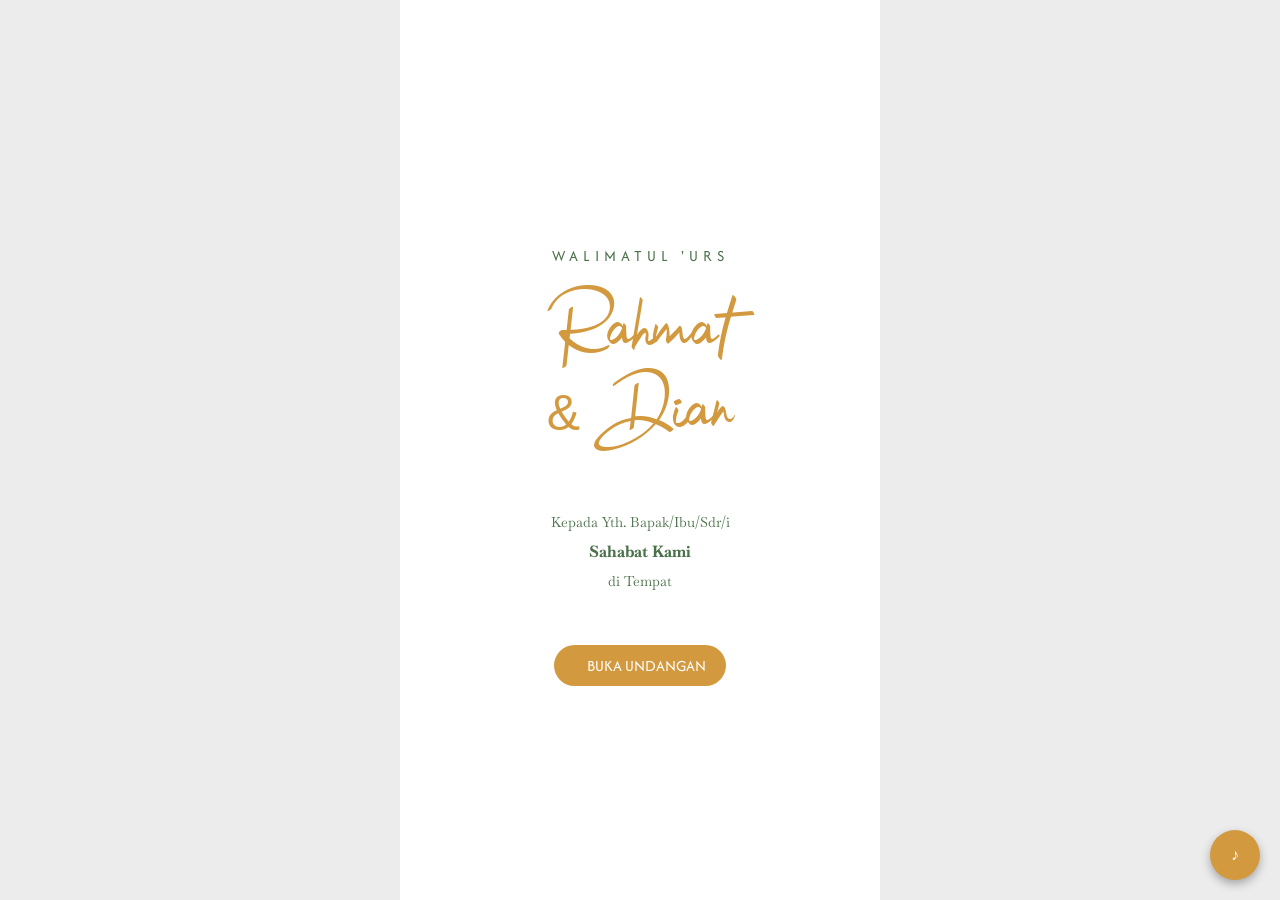
==== index.html @ a8bfffa8 "Update index.html" ====
<!doctype html>
<html lang="en">

<head>
    <meta charset="UTF-8">
    <meta name="csrf-token" content="Lsp22CipwfKRq9XvAL897qzyFbfqT8LiqibpzDja">
    <meta name="viewport"
        content="width=device-width, user-scalable=no, initial-scale=1.0, maximum-scale=1.0, minimum-scale=1.0">
    <meta http-equiv="X-UA-Compatible" content="ie=edge">
    <link rel="stylesheet" type="text/css" href="https://cdn.jsdelivr.net/npm/toastify-js/src/toastify.min.css">
    <script type="text/javascript" src="https://cdn.jsdelivr.net/npm/toastify-js" defer></script>

    <!-- Primary Meta Tags -->
    <title>Walimatul 'Urs : Rahmat & Dian</title>
    <meta name="title" content="Kadio : Buat Website Undangan Online dalam 10 Menit">
    <meta name="description"
        content="Kadio adalah  platform untuk membuat website undangan online dengan mudah dan cepat. Tersedia berbagai design premium dan menarik.">

    <!-- Open Graph / Facebook -->
    <meta property="og:type" content="website">
    <meta property="og:url" content="http://kadio.id/demo/golden-blossom">
    <meta property="og:title" content="Kadio : Buat Website Undangan Online dalam 10 Menit">
    <meta property="og:description"
        content="Kadio adalah  platform untuk membuat website undangan online dengan mudah dan cepat. Tersedia berbagai design premium dan menarik.">
    <meta property="og:image" content="https://cdn.kadio.id/upload/products1751297050_dsg-06-banner-preview.jpg">

    <!-- Twitter -->
    <meta property="twitter:card" content="summary_large_image">
    <meta property="twitter:url" content="http://kadio.id/demo/golden-blossom">
    <meta property="twitter:title" content="Kadio : Buat Website Undangan Online dalam 10 Menit">
    <meta property="twitter:description"
        content="Kadio adalah  platform untuk membuat website undangan online dengan mudah dan cepat. Tersedia berbagai design premium dan menarik.">
    <meta property="twitter:image" content="https://cdn.kadio.id/upload/products1751297050_dsg-06-banner-preview.jpg">

    <link rel="canonical" href="https://kadio.id/demo/golden-blossom">
    <link rel="preconnect" href="https://fonts.googleapis.com">
    <link rel="preconnect" href="https://fonts.gstatic.com" crossorigin>
    <link
        href="https://fonts.googleapis.com/css2?family=Afacad:ital,wght@0,400..700;1,400..700&family=Baskervville:ital,wght@0,400..700;1,400..700&family=Poppins:ital,wght@0,100;0,200;0,300;0,400;0,500;0,600;0,700;0,800;0,900;1,100;1,200;1,300;1,400;1,500;1,600;1,700;1,800;1,900&display=swap"
        rel="stylesheet">
    <link href="https://unpkg.com/aos@2.3.1/dist/aos.css" rel="stylesheet">
    <link rel="stylesheet" href="https://cdnjs.cloudflare.com/ajax/libs/animate.css/4.1.1/animate.min.css" />
    <script type="module" src="https://unpkg.com/ionicons@7.1.0/dist/ionicons/ionicons.esm.js"></script>
    <script nomodule src="https://unpkg.com/ionicons@7.1.0/dist/ionicons/ionicons.js"></script>
    <link rel="stylesheet" href="kdo49.css">
    <link rel="stylesheet" href="https://kadio.id/css/lightbox.min.css">
    <meta name="format-detection" content="telephone=no">


    <!-- Facebook Pixel Code -->

    <!-- End Facebook Pixel Code -->

    <!-- Global site tag (gtag.js) - Google Ads: 412787187 -->
    <script async src="https://www.googletagmanager.com/gtag/js?id=AW-412787187"></script>
    <script>
        window.dataLayer = window.dataLayer || [];
        function gtag() { dataLayer.push(arguments); }
        gtag('js', new Date());

        gtag('config', 'AW-412787187');
    </script>

    <!-- Global site tag (gtag.js) - Google Analytics -->
    <script async src="https://www.googletagmanager.com/gtag/js?id=G-XHW2TZHP03"></script>
    <script>
        window.dataLayer = window.dataLayer || [];
        function gtag() { dataLayer.push(arguments); }
        gtag('js', new Date());

        gtag('config', 'G-XHW2TZHP03');
    </script>


    <style>
        @font-face {
            font-family: 'Bulgatti';
            src: url('bulgatti-webfont.woff2') format('woff2'),
                 url('bulgatti-webfont.woff') format('woff');
            font-weight: normal;
            font-style: normal;
        }

        /* 1. Mengganti font ke Bulgatti untuk semua judul & nama */
        h1, h2, .title, .nick-name, .full-name, .cover .title, section .title, h2.title {
            font-family: 'Bulgatti', sans-serif !important;
            text-transform: none !important;
        }

        /* 2. KODE KHUSUS SPASI HANYA UNTUK NAMA MEMPELAI */
        .nick-name, .full-name {
            word-spacing: 9px !important; 
        }
    </style>

</head>

<body>
    
    <input type="hidden" id="guest_code" value="demo">
    <div class="modal rsvp-modal" id="rvsp_modal">
        <div class="modal-content" style="max-width: 400px;">
            <div class="header">
                <h3 class="text-center2 title-gift">RSVP</h3>
                <div class="close-modal-2">x</div>
            </div>
            <div class="body">
                <section class="modal-rsvp">
                    <form id="form_submit_rsvp">
                        <div id="list_event_rsvp">
                            <p style="margin: 0 0 10px 0;">Silahkan pilih acara yang akan dihadiri :</p>
                            <div>
                                <ul class="rsvp-list-event">
                                    <li class="select-event" data-acara="8496">
                                        <div class="item">
                                            <div class="value bank-name mb-1">
                                                Akad Nikah & Walimah
                                            </div>
                                            <label>Sabtu, 15 Agustus 2026 <br>
                                                08:30 - Selesai WIB
                                            </label>
                                        </div>
                                    </li>
                                    <li class="select-event" data-acara="8497">
                                        <div class="item">
                                            <div class="value bank-name mb-1">
                                                Resepsi
                                            </div>
                                            <label>Jumat, 31 Oktober 2025 <br>
                                                12:00 - Selesai WIB
                                            </label>
                                        </div>
                                    </li>
                                </ul>
                            </div>
                            <div class="jumlah-hadir">
                                <p style="margin-bottom: 10px;display: block;">Jumlah yang akan hadir :</p>
                                <div>
                                    <ul class="list-number">
                                        <li>
                                            <button class="btn-set-guest-count " type="button"
                                                data-guest-count="1">1</button>
                                        </li>
                                        <li>
                                            <button class="btn-set-guest-count active" type="button"
                                                data-guest-count="2">2</button>
                                        </li>
                                    </ul>
                                </div>
                            </div>
                        </div>
                        <input type="hidden" id="invitation_code" name="invitation_code" value="zmwcc4ql">
                        <input type="hidden" id="guest_id" name="guest_id" value="">
                        <input type="hidden" name="acara" id="event_id">
                        <input type="hidden" name="jumlah_hadir" id="guest_count" value="2">
                    </form>
                </section>
            </div>
            <div class="footer-rsvp-modal">
                <button id="btn_rsvp_confirmation" class="btn-rsvp-confirmation">
                    <span class="text">Konfirmasi</span>
                    <span class="loader">
                        mohon tunggu ...
                    </span>
                </button>
            </div>
        </div>
    </div>
    <div class="modal" id="send_gift_modal">
        <div class="modal-content" style="max-width: 400px;">
            <div class="header">
                <div class="close-modal">x</div>
            </div>
            <div class="body">
                <section class="modal-send-gift">
                    <div id="list_account_gift">
                        <h3 class="text-center2 pb-2 title-gift pl-3">Kado Digital</h3>
                        <div>
                            <ul>
                                <li class="mb-3">
                                    <div class="item">
                                        <label>Bank / Nama Rekening</label>
                                        <div class="value bank-name mb-1">
                                            Bank BNI / Aprilika Fitria Adhadianty
                                        </div>
                                        <label>Nomor Rekening</label>
                                        <div class="value account-number">
                                            <div type="text">2120298734</div>
                                            <a href="javascript:void(0)" data-copy="1944442202"
                                                class="copy-to-clipboard">
                                                <img src="https://cdn.kadio.id/cdn/1744182184_ico-copy.png" alt=""
                                                    width="22">
                                            </a>
                                        </div>
                                    </div>
                                </li>
                            </ul>
                        </div>
                        <h3>Kado Produk</h3>
                        <div>
                            <div class="row p-3">
                                <ul class="list-gift-product">
                                    <li>
                                        <div class="image">
                                            <img src="https://cdn.kadio.id/cdn/1688711049_piring-couple.jpeg" alt="">
                                        </div>
                                        <div class="info">
                                            <div class="product-title">Souvenir mangkuk set porselen</div>
                                            <div class="product-price">Rp31.500 - Rp120.000</div>
                                        </div>
                                        <div class="product-action">
                                            <a target="_blank" class="url-product mr-1"
                                                href="https://shope.ee/1q81TEXSfg">Beli</a>
                                        </div>
                                    </li>
                                    <li>
                                        <div class="image">
                                            <img src="https://cdn.kadio.id/cdn/1688711262_Hampers Peralatan Makan Kayu Jati.jpeg"
                                                alt="">
                                        </div>
                                        <div class="info">
                                            <div class="product-title">Hampers Peralatan Makan Kayu Jati</div>
                                            <div class="product-price">Rp148.000 - Rp235.000</div>
                                        </div>
                                        <div class="product-action">
                                            <a target="_blank" class="url-product mr-1"
                                                href="https://shope.ee/9UXSbj7NLP">Beli</a>
                                        </div>
                                    </li>
                                    <li>
                                        <div class="image">
                                            <img src="https://cdn.kadio.id/cdn/1688711435_Piyama Couple.jpeg" alt="">
                                        </div>
                                        <div class="info">
                                            <div class="product-title">Piyama Couple</div>
                                            <div class="product-price">Rp150.000 - Rp194.000</div>
                                        </div>
                                        <div class="product-action">
                                            <a target="_blank" class="url-product mr-1"
                                                href="https://shope.ee/99ucDC2ZKD">Beli</a>
                                        </div>
                                    </li>
                                    <li>
                                        <div class="image">
                                            <img src="https://cdn.kadio.id/cdn/1688711907_cookware set.jpeg" alt="">
                                        </div>
                                        <div class="info">
                                            <div class="product-title">Cookware Set</div>
                                            <div class="product-price">Rp179.900</div>
                                        </div>
                                        <div class="product-action">
                                            <a target="_blank" class="url-product mr-1"
                                                href="https://shope.ee/3fZfh2rTqc">Beli</a>
                                        </div>
                                    </li>
                                    <li>
                                        <div class="image">
                                            <img src="https://cdn.kadio.id/cdn/1688711608_Bed Cover.jpeg" alt="">
                                        </div>
                                        <div class="info">
                                            <div class="product-title">Bed Cover</div>
                                            <div class="product-price">Rp219.000 - Rp257.000</div>
                                        </div>
                                        <div class="product-action">
                                            <a target="_blank" class="url-product mr-1"
                                                href="https://shope.ee/5fKk43w1qo">Beli</a>
                                        </div>
                                    </li>
                                    <li>
                                        <div class="image">
                                            <img src="https://cdn.kadio.id/cdn/1688711731_Diffuser Aromatherapy.jpeg"
                                                alt="">
                                        </div>
                                        <div class="info">
                                            <div class="product-title">Diffuser Aromatherapy</div>
                                            <div class="product-price">Rp42.500 - Rp50.200</div>
                                        </div>
                                        <div class="product-action">
                                            <a target="_blank" class="url-product mr-1"
                                                href="https://shope.ee/2L4I6GMywC">Beli</a>
                                        </div>
                                    </li>
                                    <li>
                                        <div class="image">
                                            <img src="https://cdn.kadio.id/cdn/1688711996_air fryer.jpeg" alt="">
                                        </div>
                                        <div class="info">
                                            <div class="product-title">Air Fryer</div>
                                            <div class="product-price">Rp289.900</div>
                                        </div>
                                        <div class="product-action">
                                            <a target="_blank" class="url-product mr-1"
                                                href="https://shope.ee/6zq7fKsLlS">Beli</a>
                                        </div>
                                    </li>
                                    <li>
                                        <div class="image">
                                            <img src="https://cdn.kadio.id/cdn/1688712099_oven listrik.jpeg" alt="">
                                        </div>
                                        <div class="info">
                                            <div class="product-title">Oven Listrik</div>
                                            <div class="product-price">Rp282.500</div>
                                        </div>
                                        <div class="product-action">
                                            <a target="_blank" class="url-product mr-1"
                                                href="https://shope.ee/7UmOGJxyRp">Beli</a>
                                        </div>
                                    </li>
                                    <li>
                                        <div class="image">
                                            <img src="https://cdn.kadio.id/cdn/1688712305_couple mug.jpeg" alt="">
                                        </div>
                                        <div class="info">
                                            <div class="product-title">Couple Mug</div>
                                            <div class="product-price">Rp80.000 - Rp88.000</div>
                                        </div>
                                        <div class="product-action">
                                            <a target="_blank" class="url-product mr-1"
                                                href="https://shope.ee/AUPzq2Gu5A">Beli</a>
                                        </div>
                                    </li>
                                    <li>
                                        <div class="image">
                                            <img src="https://cdn.kadio.id/cdn/1688712402_knife set.jpeg" alt="">
                                        </div>
                                        <div class="info">
                                            <div class="product-title">Knife Set</div>
                                            <div class="product-price">Rp50.000</div>
                                        </div>
                                        <div class="product-action">
                                            <a target="_blank" class="url-product mr-1"
                                                href="https://shope.ee/8A253vloHY">Beli</a>
                                        </div>
                                    </li>
                                    <li>
                                        <div class="image">
                                            <img src="https://cdn.kadio.id/cdn/1688712507_coffee maker.jpeg" alt="">
                                        </div>
                                        <div class="info">
                                            <div class="product-title">Coffee Maker</div>
                                            <div class="product-price">Rp189.000</div>
                                        </div>
                                        <div class="product-action">
                                            <a target="_blank" class="url-product mr-1"
                                                href="https://shope.ee/20RRij5zAu">Beli</a>
                                        </div>
                                    </li>
                                    <li>
                                        <div class="image">
                                            <img src="https://cdn.kadio.id/cdn/1688712659_blender.jpeg" alt="">
                                        </div>
                                        <div class="info">
                                            <div class="product-title">Blender 3 in 1</div>
                                            <div class="product-price">Rp179.900 - Rp209.900</div>
                                        </div>
                                        <div class="product-action">
                                            <a target="_blank" class="url-product mr-1"
                                                href="https://shope.ee/8KLVGa70eT">Beli</a>
                                        </div>
                                    </li>
                                    <li>
                                        <div class="image">
                                            <img src="https://cdn.kadio.id/cdn/1688712765_vacuum cleaner.jpeg" alt="">
                                        </div>
                                        <div class="info">
                                            <div class="product-title">Vacuum Cleaner 5 in 1</div>
                                            <div class="product-price">Rp214.999 - Rp289.999</div>
                                        </div>
                                        <div class="product-action">
                                            <a target="_blank" class="url-product mr-1"
                                                href="https://shope.ee/fw48hHkHD">Beli</a>
                                        </div>
                                    </li>
                                    <li>
                                        <div class="image">
                                            <img src="https://cdn.kadio.id/cdn/1688712840_baju batik couple.jpeg"
                                                alt="">
                                        </div>
                                        <div class="info">
                                            <div class="product-title">Baju Batik Couple</div>
                                            <div class="product-price">Rp79.000 - Rp85.000</div>
                                        </div>
                                        <div class="product-action">
                                            <a target="_blank" class="url-product mr-1"
                                                href="https://shope.ee/9KE2UcEk6f">Beli</a>
                                        </div>
                                    </li>
                                    <li>
                                        <div class="image">
                                            <img src="https://cdn.kadio.id/cdn/1688714122_set mug towel.jpeg" alt="">
                                        </div>
                                        <div class="info">
                                            <div class="product-title">Gift Set Mug + Towel</div>
                                            <div class="product-price">Rp129.900 - Rp214.900</div>
                                        </div>
                                        <div class="product-action">
                                            <a target="_blank" class="url-product mr-1"
                                                href="https://shope.ee/6zq7d0SvL7">Beli</a>
                                        </div>
                                    </li>
                                </ul>
                            </div>
                        </div>
                    </div>
                    <div id="confirmation_form_gift" class="hide">
                        <div class="d-flex pl-5 choose-gift">
                            <div class="form-group d-flex align-center">
                                <input value="digital" name="gift_type" style="width: 20px" type="radio" id="rb_digital"
                                    checked><label class="ml-1" for="rb_digital">Kado Digital</label>
                            </div>
                            <div class="form-group d-flex align-center">
                                <input value="product" name="gift_type" style="width: 20px" type="radio"
                                    id="rb_product"><label class="ml-1" for="rb_product">Kado Produk</label>
                            </div>
                        </div>
                        <div class="row pt-3 pl-5 pr-5 pb-2" id="digital_form">
                            <div class="col-12">
                                <div class="form-group mb-3">
                                    <label class="mb-1">Nama Pengirim</label>
                                    <input type="text" name="sender_name" id="sender_name" value="Romeo &amp; Juliet">
                                </div>
                                <div class="form-group mb-3">
                                    <label class="mb-1">Dikirim ke Rekening</label>
                                    <select name="gift_id" id="gift_id">
                                        <option value="4477">Bank BCA-2120298734</option>
                                    </select>
                                </div>
                                <div class="form-group mb-3">
                                    <label class="mb-1">Jumlah Transfer</label>
                                    <input type="number" name="total" id="total">
                                </div>
                                <div class="form-group mt-5 text-center d-flex">
                                    <a id="btn_cancel_confirm" href="javascript:void(0)"
                                        class="btn-outline-primary mr-2">Batal</a>
                                    <a id="btn_submit_confirm" href="javascript:void(0)" class="btn-primary">
                                        Kirim
                                    </a>
                                </div>
                            </div>
                        </div>
                        <div class="row pt-3 pl-5 pr-5 pb-2 hide" id="product_form">
                            <div class="col-12">
                                <div class="form-group mb-3">
                                    <label class="mb-1">Nama Pengirim</label>
                                    <input type="text" name="sender_name_product" id="sender_name_product"
                                        value="Romeo &amp; Juliet">
                                </div>
                                <div class="form-group mb-3">
                                    <label class="mb-1">Produk yang dibeli</label>
                                    <select name="gift_product_id" id="gift_product_id">
                                        <option value="1">Souvenir mangkuk set porselen</option>
                                        <option value="2">Hampers Peralatan Makan Kayu Jati</option>
                                        <option value="3">Piyama Couple</option>
                                        <option value="5">Cookware Set</option>
                                        <option value="6">Bed Cover</option>
                                        <option value="7">Diffuser Aromatherapy</option>
                                        <option value="8">Air Fryer</option>
                                        <option value="9">Oven Listrik</option>
                                        <option value="10">Couple Mug</option>
                                        <option value="11">Knife Set</option>
                                        <option value="12">Coffee Maker</option>
                                        <option value="13">Blender 3 in 1</option>
                                        <option value="14">Vacuum Cleaner 5 in 1</option>
                                        <option value="15">Baju Batik Couple</option>
                                        <option value="16">Gift Set Mug + Towel</option>
                                    </select>
                                </div>
                                <div class="form-group mb-3">
                                    <label class="mb-1">Nomor Resi</label>
                                    <input type="text" name="resi_number" id="resi_number">
                                </div>
                                <div class="form-group mb-3">
                                    <label class="mb-1">Catatan Tambahan</label>
                                    <input placeholder="cth : Saya kirim melalui JNE" type="text" name="notes"
                                        id="gift_product_notes">
                                </div>
                                <div class="form-group mt-5 text-center d-flex">
                                    <a id="btn_cancel_confirm" href="javascript:void(0)"
                                        class="btn-outline-primary mr-2">Batal</a>
                                    <a id="btn_submit_confirm" href="javascript:void(0)" class="btn-primary">
                                        Kirim
                                    </a>
                                </div>
                            </div>
                        </div>
                    </div>
                </section>
            </div>
            <div class="footer-send-gift">
                <a href="javascript:void(0)" class="btn-gift-confirmation">Konfirmasi</a>
            </div>
        </div>
    </div>
    <div class="bg"></div>
    <div class="container remove-this" id="cover">
        <section class="cover">
            <div class="info">
                <div class="sub-title animate__animated animate__fadeInDownBig animate__slow">Walimatul 'Urs</div>
                <div class="title-sec animate__animated animate__fadeInDownBig animate__slow">
                    <h1 class="title">Rahmat <br> & Dian</h1>
                </div>
                <div class="guest">
                    <div class="label animate__animated animate__fadeInUpBig animate__slow">
                        Kepada Yth. Bapak/Ibu/Sdr/i
                    </div>
                    <div class="name animate__animated animate__fadeInUpBig animate__slow" id="nama-tamu">
    Sahabat Kami
</div>
                    <div class="label animate__animated animate__fadeInUpBig animate__slow">
                        di Tempat
                    </div>
                </div>
            </div>
            <div class="button-section">
                <a class="animate__animated animate__fadeInUpBig animate__slow" id="open2"
                    href="javascript:void(0)"><img src="https://cdn.kadio.id/cdn/1748854881_icon.png" width="7"
                        alt="">&nbsp;&nbsp;Buka Undangan</a>
            </div>
        </section>
    </div>
    <div class="container hide" id="content">
        <section id="index" class="index">

            <h2 class="title">Rahmat <br> & Dian</h2>

            <div class="info">
                <div class="save-the-date">
                    Save The Date
                </div>
                <div class="date">Sabtu, 15 Agustus 2026</div>
                <div class="count-down" data-countdown="2026-08-15 08:30:00">
                    <div class="box">
                        <div class="value day" data-days="00" id="days">20</div>
                        <div class="label">Hari</div>
                    </div>
                    <div>:</div>
                    <div class="box">
                        <div class="value day" data-hours="00" id="hours">15</div>
                        <div class="label">Jam</div>
                    </div>
                    <div>:</div>
                    <div class="box">
                        <div class="value day" data-minutes="00" id="minutes">10</div>
                        <div class="label">Menit</div>
                    </div>
                    <div>:</div>
                    <div class="box">
                        <div class="value day" data-seconds="00" id="seconds">20</div>
                        <div class="label">Detik</div>
                    </div>
                </div>
            </div>
            <img src="https://cdn.kadio.id/cdn/1751268006_kdo49-flower-3.png" alt="" class="bottom">
        </section>

        <section class="introduction" id="intro">
            <div class="bg-top"></div>
<h2 data-aos="fade-up" data-aos-duration="1500" style="font-size: 24px;">Assalamu'alaikum Wa Rahmatullahi Wabarakatuh</h2>
            <div class="intro" data-aos="fade-up" data-aos-duration="1500">
                Maha Suci Allah telah menciptakan Makhluk-Nya secara berpasang-pasangan. Dengan mengucapkan syukur, kami mengundang Anda untuk menghadiri acara pernikahan kami.
            </div>
            <div class="bride left" data-aos="fade-up" data-aos-duration="1500">
                <div class="image">
                    <img src="image_pria.png">
                </div>
                <div class="profile" data-aos="fade-up" data-aos-duration="1500">
                    <div class="nick-name">Rahmat Wahyudi</div>
                    <div class="label">Putra dari Bapak Markani & Ibu Markani</div><br>
                </div>
            </div>
            <div
            <h2 data-aos="fade-up" data-aos-duration="1500" style="font-size: 35px;">&</h2> </div>
            <div class="bride right" data-aos="fade-up" data-aos-duration="1500">
                <div class="image">
                    <img src="image_wanita.png">
                </div>
                <div class="profile" data-aos="fade-up" data-aos-duration="1500">
                    <div class="nick-name">Aprilika F. Adhadianty</div>
                    <div class="label">Putri dari</div>
                    <div class="parents">Bapak M.Fitriannoor & Ibu Mijem Aprilisha E</div><br>
               <div class="intro" style="text-align: center; margin: 30px auto; padding: 10px; max-width: 85%;">
    <p style="font-family: 'Baskervville', serif; color: #4B714B; font-size: 16px; line-height: 1.6; margin-bottom: 8px;">
        "Dan di antara tanda-tanda (Kebesaran)-Nya ialah Dia menciptakan pasangan-pasangan untukmu dari jenismu sendiri, agar kamu cenderung dan merasa tenteram kepadanya, dan dia menjadikan diantaramu rasa kasih dan sayang. Sungguh, pada yang demikian itu benar-benar terdapat tanda-tanda Kebesaran Allah bagi kaum yang berfikir."
    </p>
    <p style="font-family: 'Poppins', sans-serif; font-size: 14px; color: #b8925a; font-weight: 600;">
        (Q.S Ar-Rum : 21)
    </p>
</div>

                </div>
            </div>
        </section>

        <section class="event" id="event" style="padding-bottom:80px;">
            <img src="https://cdn.kadio.id/cdn/1751272355_kdo49-flower-4.png" alt="" class="flower-top">

            <h2 class="title" data-aos="fade-up" data-aos-duration="1500">
                <div class="border-left-title"></div>Rangkaian Acara
            </h2>
            <ul class="list-event">
                <li class="green">
                    <div class="bg-event">
                        <div class="event-name" data-aos="fade-up" data-aos-duration="1500">
                            <div class="border-left-title"></div>Akad Nikah & Walimah
                        </div>

                        <div class="place-name" data-aos="fade-up" data-aos-duration="1500">MASJID BAITUL KHALIQ <br>(Korem 101/Panju Panjung)</div>
                        <div class="address" data-aos="fade-up" data-aos-duration="1500">Jalan Damang Leman, Kel. Menteng, Kec. Jekan Raya, <br>Kota Palangkaraya</div>
                        <div class="event-date" data-aos="fade-up" data-aos-duration="1500">Sabtu, 15 Agustus 2026<br></div>
                        <div class="event-date" data-aos="fade-up" data-aos-duration="1500">08:30 - Selesai WIB</div>

                        <div class="button" style="display: flex; justify-content: center;">
                            <a target="_blank" href="https://maps.app.goo.gl/JRdUcSDwwLLA5fFw9?g_st=atm" style="display: flex; align-items: center; gap: 5px;">
                                <ion-icon name="map-outline" style="font-size: 20px;"></ion-icon> MAP
                            </a>
                        </div>
                    </div>
                </li>
            </ul>
        </section>


              <section class="story" id="gift" style="padding-top: 20px; padding-bottom: 0; background-position: center top;">
            <!-- Ornamen Bunga Atas -->
            <img src="https://cdn.kadio.id/cdn/1751268006_kdo49-flower-3.png" alt="" class="top-flower" style="margin-top: -20px; position: center; z-index: 5;">
            
            <h2 class="title" data-aos="fade-up" data-aos-duration="1500" style="margin-bottom: 20px; position: relative; z-index: 2;"><br>Kado Digital</h2>
                <p style="font-family: 'Baskervville', serif; color: #4B714B; font-size: 16px; line-height: 1.6; margin-bottom: 8px;">
                Bagi keluarga dan kerabat yang ingin memberikan kado digital, dapat mengirimkannya melalui
    </p>
            
            <!-- Kotak No Rek dengan Ikon ATM & Tombol Salin -->
<div data-aos="fade-up" data-aos-duration="1500" style="background: #ffffff; padding: 25px; border-radius: 10px; max-width: 400px; margin: 0 auto; box-shadow: 0 4px 10px rgba(0,0,0,0.05); border: 1px solid #eaeaea; position: relative; z-index: 2;">
    <p style="margin-bottom: 8px; color: #555; display: flex; align-items: center; justify-content: center; gap: 8px;">
        <ion-icon name="card-outline" style="font-size: 22px;"></ion-icon> Bank BNI
    </p>
    <p style="margin-bottom: 8px; font-weight: bold; color: #4B714B;">Aprilika Fitria Adhadianty</p>
    <div style="display: flex; align-items: center; justify-content: center; gap: 10px;">
        <p id="no-rek" style="font-size: 22px; font-weight: bold; color: #b8925a; margin-bottom: 0;">1944442202</p>
        <a href="javascript:void(0)" onclick="copyText()" style="background: #b8925a; color: white; padding: 5px 10px; border-radius: 5px; font-size: 12px; text-decoration: none;">Salin</a>
    </div>
</div>

            <!-- Ornamen Bunga Bawah -->
            <div style="position: relative; width: 95%; height: 100px;">
                <div style="position: absolute; left: 0; right: 0; display: flex; justify-content: center; margin-top: 20px;">
                    <img src="https://cdn.kadio.id/cdn/1751268006_kdo49-flower-3.png" alt="" style="width: 85%;" data-aos="zoom-in-up" data-aos-duration="1500">
                </div>
            </div>

        </section>



        <section class="rsvp pt-90" id="rsvp">
            <h2 class="title" data-aos="fade-up" data-aos-duration="1500">Doa & Ucapan</h2>
            <div class="bg-form">
                <div class="form">
                    <form id="my-form" onsubmit="kirimPesan(event)" data-aos="fade-up" data-aos-duration="1500">
                        <input type="hidden" id="invitation_code" name="invitation_code" value="zmwcc4ql">
                        <input type="hidden" id="guest_id" name="guest_id" value="">
                        <input type="hidden" value="5541" name="order_detail_invitation_id">
                        <div class="form-group bgs">
                            <label for="">Nama</label>
                            <input id="guest_name_input" type="text" name="guest_name" value="">
                            <p class="font-primary"></p>
                        </div>
                        <div class="form-group bgs">
                            <label for="">Pesan untuk mempelai : </label>
                            <textarea id="guest_message_input" type="text" name="message" placeholder="Isi pesan anda"></textarea>
                        </div>
                                                <div class="form-group bgs" style="text-align: left;">
                            <label for="attendant">Konfirmasi Kehadiran :</label>
                            <select name="attendant" id="attendant" style="width: 100%; padding: 12px; margin-top: 5px; border-radius: 5px; border: 1px solid #ccc; background: white; font-family: inherit;">
                                <option value="attend">Ya, Saya akan hadir</option>
                                <option value="not_attend">Maaf, saya belum bisa hadir</option>
                            </select>
                        </div>

                        <div class="form-group" style="display: flex; justify-content: center; margin-top: -10px;">
    <button type="submit" id="btn_message" style="display: flex; align-items: center; gap: 8px;">
    <img src="https://kadio.id/images/kdo49/rsvp.svg" alt="" style="width: 20px;"> 
    Kirim Pesan
</button>
</div><br>
                        </div>
                    </form>
                </div>
        </section>

<section data-aos="fade-up" data-aos-duration="1000" style="padding: 30px 20px; background-color: #ffffff; text-align: center;">
    
<!-- Ornamen Bunga Atas -->
<div style="text-align: center; margin-top: -80px; margin-bottom: 20px;">
    <img src="https://cdn.kadio.id/cdn/1751268006_kdo49-flower-3.png" style="width: 300px; opacity: 0.8;">
</div>


    <!-- Judul Adab Walimah -->
    <h2 style="color: #D2993E; margin-bottom: 45px; font-family: sans-serif;">Adab-Adab Walimah</h2>
    
    <!-- Wadah grid Adab Walimah -->
    <div style="display: grid; grid-template-columns: repeat(2, 1fr); gap: 15px;">
        <!-- Poin 1 -->
        <div style="padding: 15px; border: 2px solid #D2993E; border-radius: 12px; background-color: #ffffff;">
            <p style="font-size: 24px;">🚻</p>
            <p style="font-size: 12px; font-weight: 600; color: #4B714B;">Infishol, Tamu Pria Dan Wanita Akan Dipisah</p>
        </div>
        <!-- Poin 2 -->
        <div style="padding: 15px; border: 2px solid #D2993E; border-radius: 12px; background-color: #ffffff;">
            <p style="font-size: 24px;">🤲</p>
            <p style="font-size: 12px; font-weight: 600; color: #4B714B;">Mendoakan Keberkahan Untuk Pengantin & Keluarga</p>
        </div>
        <!-- Poin 3 -->
        <div style="padding: 15px; border: 2px solid #D2993E; border-radius: 12px; background-color: #ffffff;">
            <p style="font-size: 24px;">🚫🤝</p>
            <p style="font-size: 12px; font-weight: 600; color: #4B714B;">Tidak Berjabat Tangan Dengan Non-Mahrom</p>
        </div>
        <!-- Poin 4 -->
        <div style="padding: 15px; border: 2px solid #D2993E; border-radius: 12px; background-color: #ffffff;">
            <p style="font-size: 24px;">🧥</p>
            <p style="font-size: 12px; font-weight: 600; color: #4B714B;">Berpakaian Dengan Rapih & Sopan</p>
        </div>
        <!-- Poin 5 -->
        <div style="padding: 15px; border: 2px solid #D2993E; border-radius: 12px; background-color: #ffffff; grid-column: span 2;">
            <p style="font-size: 24px;">🍴</p>
            <p style="font-size: 12px; font-weight: 600; color: #4B714B;">Memperhatikan Adab Makan & Minum</p>
        </div>
    </div>

<!-- Ornamen Bunga Bawah (diperbaiki agar tidak menutupi teks) -->
<div style="text-align: center; margin-top: 40px; margin-bottom: 5px;">
    <img src="https://cdn.kadio.id/cdn/1751268006_kdo49-flower-3.png" style="width: 300px; opacity: 0.8;">
</div>

</section>

<section class="thank-you">
    <div class="form-group thank-you" style="margin-top: 0;">
        <p data-aos="fade-up" data-aos-duration="1500">Atas doa & ucapan bapak/ibu/saudara/i, Kami mengucapkan terima kasih.</p>
        
        <h2 data-aos="fade-up" data-aos-duration="1500" style="font-size: 24px; margin-top: 15px;">Wassalamu'alaikum Wa Rahmatullahi Wabarakatuh</h2>
        
        <br>
        <p data-aos="fade-up" data-aos-duration="1500">Salam Cinta,</p>
        <h2 data-aos="fade-up" data-aos-duration="1500">Rahmat <br> & Dian</h2>
    </div>
</section>




        <section class="message">
            <img src="https://cdn.kadio.id/cdn/1751268006_kdo49-flower-3.png" alt="" class="top-flower">
            <div class="title-message" data-aos="fade-up" data-aos-duration="1500">
                <h2 data-aos="fade-up" data-aos-duration="1500">Doa & Ucapan</h2>
                <h3 data-aos="fade-up" data-aos-duration="1500">Dari Undangan</h3><br><br>
            </div>

            <ul class="list-message" id="message_list">
            </ul>
        </section>


        <div id="menu" class="menu hide" style="background: #ffffff; box-shadow: 0px 5px 15px rgba(210, 153, 62, 0.2);">
    <ul>
        <li>
            <a href="#intro" style="color: #D2993E; font-family: 'Baskervville', serif;">
                <img src="https://kadio.id/images/kdo44/mempelai.svg" class="icon" style="filter: hue-rotate(90deg) brightness(0.8);">The Bride & Groom
            </a>
        </li>
        <li>
            <a href="#event" style="color: #D2993E; font-family: 'Baskervville', serif;">
                <img src="https://kadio.id/images/kdo44/event.svg" class="icon" style="filter: hue-rotate(90deg) brightness(0.8);">Wedding Ceremony
            </a>
        </li>
        <li>
            <a href="#gift" style="color: #D2993E; font-family: 'Baskervville', serif;">
                <img src="https://kadio.id/images/kdo44/love-story.svg" class="icon" style="filter: hue-rotate(90deg) brightness(0.8);">Wedding Gift
            </a>
        </li>
        <li>
            <a href="#rsvp" style="color: #D2993E; font-family: 'Baskervville', serif;">
                <img src="https://kadio.id/images/kdo44/message.svg" class="icon" style="filter: hue-rotate(90deg) brightness(0.8);">Well Wishes
            </a>
        </li>
    </ul>
</div>

    </div>
    <div class="modal" id="confirm_gift_modal">
        <div class="modal-content" style="">
            <div class="header">
                <div class="close-modal">x</div>
            </div>
            <div class="body" style="border-radius: 7px;overflow: hidden;overflow-y: auto;border-top: 10px solid #fff;">
                <section class="modal-send-gift">
                    <div id="confirmation_form_gift">
                        <div class="row pt-3 pl-5 pr-5 pb-2" id="digital_form">
                            <input value="digital" name="gift_type" style="width: 20px" type="hidden" id="gift_type">
                            <div class="col-12">
                                <div class="form-group mb-3">
                                    <label class="mb-1">Nama Pengirim</label>
                                    <input type="text" name="sender_name" id="sender_name" value="Romeo &amp; Juliet">
                                </div>
                                <div class="form-group mb-3">
                                    <label class="mb-1">Dikirim ke Rekening</label>
                                    <select name="gift_id" id="gift_id">
                                        <option value="4477">Bank BCA-2120298734</option>
                                    </select>
                                </div>
                                <div class="form-group mb-3">
                                    <label class="mb-1">Jumlah Transfer</label>
                                    <input type="number" name="total" id="total">
                                </div>
                                <div class="form-group mt-5 text-center">
                                    <a id="btn_submit_confirm" href="javascript:void(0)" class="btn-primary">
                                        Kirim
                                    </a>
                                </div>
                            </div>
                        </div>
                    </div>
                </section>
            </div>
        </div>
    </div>
    <script src="https://kadio.id/js/lightbox-plus-jquery.min.js"></script>
    <script src="https://cdnjs.cloudflare.com/ajax/libs/moment.js/2.29.1/moment.min.js"></script>
    <script src="https://kadio.id/js/common.js?v=4"></script>
    <script src="https://kadio.id/js/invitation.js?v=6"></script>
    <script src="https://unpkg.com/aos@2.3.1/dist/aos.js"></script>
    <script>
        document.addEventListener('DOMContentLoaded', function () {
            const slider = document.querySelector('.love-story');
            const dots = document.querySelectorAll('.dot');
            const slides = document.querySelectorAll('.love-story li');

            dots.forEach((dot, index) => {
                dot.addEventListener('click', () => {
                    // Scroll ke posisi slide ke-index
                    slider.scrollTo({
                        left: index * slider.clientWidth,
                        behavior: 'smooth'
                    });

                    // Update active class pada dot
                    dots.forEach(d => d.classList.remove('active'));
                    dot.classList.add('active');
                });
            });

            // Update dot aktif saat user scroll (optional swipe support)
            slider.addEventListener('scroll', () => {
                const scrollLeft = slider.scrollLeft;
                const width = slider.clientWidth;
                const index = Math.round(scrollLeft / width);

                dots.forEach(dot => dot.classList.remove('active'));
                if (dots[index]) dots[index].classList.add('active');
            });
        });
    </script>
    <script>
        // Get the button
        let mybutton = document.getElementById("menu");

        // When the user scrolls down 20px from the top of the document, show the button
        window.onscroll = function () { scrollFunction() };

        function scrollFunction() {
            if (document.body.scrollTop > 50 || document.documentElement.scrollTop > 50) {
                mybutton.classList.remove('hide');
            } else {
                mybutton.classList.add('hide');
            }
        }

        // When the user clicks on the button, scroll to the top of the document
        function topFunction() {
            document.body.scrollTop = 0;
            document.documentElement.scrollTop = 0;
        }
    </script>
    
    <script>
        (function () {
            const list = document.querySelector('.gallery .image-list');
            if (!list) return;

            const n = Math.min(list.querySelectorAll('.image').length, 12);
            list.classList.add(`n${n}`, n % 2 ? 'odd' : 'even');

            if (n >= 6 && n % 2 === 0) {
                list.classList.add('even6plus');
            }
            if (n >= 5 && n % 2 === 1) {
                list.classList.add('odd5plus');
            }
        })();
    </script>
    
        <!-- ... kode lainnya ... -->
    
    <script>
    function copyText() {
        const text = document.getElementById("no-rek");
        const selection = window.getSelection();
        const range = document.createRange();
        range.selectNodeContents(text);
        selection.removeAllRanges();
        selection.addRange(range);
        document.execCommand('copy');
        alert("Nomor rekening berhasil disalin!");
    }
</script>

<script>
    // Memaksa audio agar tidak pernah terputar
    window.addEventListener('load', function() {
        const audio = document.getElementById('song');
        if (audio) {
            audio.pause();
            audio.src = ""; // Mengosongkan sumber lagu
            audio.load();
        }
    });
</script>
<audio id="myAudio" loop>
    <source src="music.mp3" type="audio/mpeg">
</audio>

<button id="btn-music" onclick="togglePlay()" style="position: fixed; bottom: 20px; right: 20px; z-index: 9999; border-radius: 50%; width: 50px; height: 50px; border: none; background: #D2993E; color: white; cursor: pointer; box-shadow: 0 4px 10px rgba(0,0,0,0.3);">
    ♪
</button>

<script>
    var audio = document.getElementById("myAudio");
    var btn = document.getElementById("btn-music");

    function togglePlay() {
        if (audio.paused) {
            audio.play();
            btn.innerText = "||"; // Ikon pause
        } else {
            audio.pause();
            btn.innerText = "♪"; // Ikon play
        }
    }
</script>
<script>
    const urlParams = new URLSearchParams(window.location.search);
    const namaTamu = urlParams.get('to');
    if (namaTamu) {
        document.getElementById('nama-tamu').innerText = namaTamu;
    }
</script>

    <script>
function kirimPesan(event) {
    event.preventDefault();
    const scriptURL = 'https://script.google.com/macros/s/AKfycbxieERYUSjkCFgk2Ah79xX91kZhaf6R_-rKMpQdcfB9xYMyRKFq7FWI_jJs4SbGmfyw/exec';
    const form = document.getElementById('my-form');
    const tombol = document.getElementById('btn_message');

    // Ambil data
    const data = {
        nama: document.getElementById('guest_name_input').value,
        pesan: document.getElementById('guest_message_input').value,
        kehadiran: document.getElementById('attendant').value
    };

    tombol.innerText = "Mengirim...";
    tombol.disabled = true;

    fetch(scriptURL, {
        method: 'POST',
        mode: 'no-cors',
        headers: { 'Content-Type': 'application/json' },
        body: JSON.stringify(data)
    })
    .then(() => {
        alert('Terima kasih! Pesan sudah terkirim.');
        tombol.innerText = "Kirim Pesan";
        tombol.disabled = false;
        form.reset();
    })
    .catch(error => {
        alert('Error, coba lagi!');
        tombol.innerText = "Kirim Pesan";
        tombol.disabled = false;
    });
}
</script>
</body>

</html>
---- kdo49.css ----
* {
  padding: 0;
  margin: 0;
  box-sizing: border-box;
  scroll-behavior: smooth;
}

@font-face {
  font-family: "bulgatti";
  src: url("bulgatti-webfont.woff2") format("woff2"), 
  url("bulgatti-webfont.woff") format("woff");
  font-weight: normal;
  font-style: normal;
}

.cover .title, section .title, .nick-name {
    font-family: 'Bulgatti', sans-serif !important;
}

html {
  scroll-behavior: smooth;
  height: 100%;
}

body {
  height: 100%;
  color: #9F3926;
  font-family: "Baskervville", serif;
  font-size: 18px;
  background: #ececec;
}
body .bg {
  position: fixed;
  z-index: 0;
  background: radial-gradient(rgba(132, 199, 233, 0), transparent);
  width: 100%;
  height: 100%;
}

.modal {
  display: none;
  position: fixed;
  width: 100%;
  height: 100%;
  background-color: rgba(0, 0, 0, 0.8);
  z-index: 1024;
  top: 0;
  left: 0;
}

.modal.show {
  display: block;
}

.modal.show body {
  overflow: hidden;
}

.modal .modal-content {
  width: 95%;
  max-width: 450px;
  max-height: 600px;
  margin: auto;
  box-shadow: 1px 3px 29px 2px rgba(0, 0, 0, 0.2);
  -webkit-box-shadow: 1px 3px 29px 2px rgba(0, 0, 0, 0.2);
  -moz-box-shadow: 1px 3px 29px 2px rgba(0, 0, 0, 0.2);
  background: #fff;
  top: 50%;
  left: 50%;
  transform: translate(-50%, -50%);
  position: fixed;
  transition: all 400ms ease;
  border-radius: 7px;
}
.modal .modal-content .form-group {
  margin-bottom: 15px;
}
.modal .modal-content .form-group label {
  display: block;
  margin-bottom: 5px;
}
.modal .modal-content .form-group input[type=text], .modal .modal-content .form-group input[type=number], .modal .modal-content .form-group select {
  width: 100%;
  height: 35px;
  padding: 0 10px;
  border: 1px solid #DEDDC2;
  color: #DEDDC2;
  border-radius: 5px;
  font-size: 14px;
  background: none;
}
.modal .modal-content .form-group a {
  border: none;
  padding: 14px 15px;
  background: #9F3926;
  color: #ffffff;
  text-transform: uppercase;
  letter-spacing: 3px;
  border-radius: 5px;
  font-size: 13px;
  font-weight: bold;
  display: inline-flex;
  cursor: pointer;
  text-decoration: none;
  width: 100%;
  justify-content: center;
  margin-top: 15px;
}

.modal .modal-content.modal-sm {
  width: 400px;
}

.modal .modal-content .body {
  position: relative;
  max-height: 600px;
  overflow-y: auto;
  padding: 15px;
}

.modal .modal-content .close-modal {
  height: 40px;
  width: 40px;
  background-color: #b94239;
  border-radius: 50%;
  position: absolute;
  right: 10px;
  top: -20px;
  display: flex;
  align-items: center;
  justify-content: center;
  color: #fff;
  font-size: 18px;
  cursor: pointer;
  z-index: 99;
}

.hide {
  display: none !important;
}

#cover {
  height: 100%;
  overflow: hidden;
}

.loading {
  background: rgba(75, 104, 152, 0.3411764706);
  width: 100%;
  max-width: 480px;
  height: 100%;
  position: fixed;
  z-index: 100;
  top: 0;
  left: 50%;
  display: flex;
  flex-direction: column;
  align-items: center;
  justify-content: center;
  transition: transform 1s;
  transform: translate(-50%, 0);
  -webkit-backdrop-filter: blur(7px);
          backdrop-filter: blur(7px);
}
.loading.hidden {
  opacity: 0;
  transform: translate(-50%, 100%);
}
.loading.opened {
  transform: translate(-50%, -100%);
  pointer-events: none;
}
.loading .opening {
  width: 180px;
  height: 180px;
  border: 1px solid #FFFFFF;
  background-size: contain;
  display: flex;
  align-items: center;
  justify-content: center;
  font-size: 25px;
  color: #fff;
  position: relative;
  border-radius: 50%;
  display: none;
}
.loading .opening .g, .loading .opening .b {
  font-family: "Poppins", sans-serif;
  font-size: 65px;
  color: #fff;
}
.loading .opening .g {
  margin-top: -20px;
  margin-right: -12px;
}
.loading .opening .b {
  margin-bottom: -20px;
}
.loading .brides-name {
  font-family: "bulgatti", sans-serif;
  margin-top: 20px;
  color: #467037;
  font-size: 40px;
  font-weight: 600;
  text-align: center;
}
.loading .brides-name-2 {
  font-size: 110px;
  position: absolute;
  color: #fff;
  opacity: 0.2;
  z-index: 0;
}
.loading img {
  width: 250px;
}

@keyframes fadeOut {
  0% {
    opacity: 1;
    transform: scale(1);
  }
  100% {
    opacity: 0;
    transform: scale(1.1);
  }
}
.container {
  max-width: 480px;
  margin: auto;
  background: #ffffff;
  position: relative;
  height: 100%;
}
.container h2.title {
  font-family: "bulgatti", sans-serif;
  color: #D2993E;
  font-size: 50px;
  padding-bottom: 30px;
  text-align: center;
  line-height: 162%;
  font-weight: 400;
}
.container section.cover {
  height: 100%;
  text-align: center;
  background: url("https://cdn.kadio.id/cdn/1751261948_kdo49-flower-1.png") top right no-repeat, url("https://cdn.kadio.id/cdn/1751261963_kdo49-flower-2.png") bottom left no-repeat, url("https://cdn.kadio.id/cdn/1751261920_kdo49-bg-1.png") left top no-repeat, url("https://cdn.kadio.id/cdn/1751261934_kdo49-bg-2.png") right bottom no-repeat, #ffffff;
  padding: 10px;
  display: flex;
  flex-direction: column;
  justify-content: center;
  background-size: 250px, 250px, 250px, 100%;
  overflow-x: hidden;
}
.container section.cover .info {
  width: 100%;
  display: flex;
  flex-direction: column;
  align-items: center;
  margin: 0 auto;
  justify-content: center;
  position: relative;
}
.container section.cover .info .sub-title {
  color: #4B714B;
  font-family: "Afacad", sans-serif;
  letter-spacing: 5px;
  font-size: 16px;
  margin-bottom: 20px;
  font-weight: 300;
  margin-top: 30px;
  text-transform: uppercase;
}
.container section.cover .info .title-sec {
  width: 90%;
  max-width: 400px;
  padding: 0px 15px;
  text-align: center;
  position: relative;
  margin-bottom: 20px;
}
.container section.cover .info .title-sec h1 {
  font-family: "bulgatti", sans-serif;
  color: #D2993E;
  font-size: 50px;
  padding-bottom: 30px;
  text-align: center;
  line-height: 162%;
  font-weight: 400;
}
.container section.cover .info .guest {
  border-radius: 5px;
  min-width: 240px;
  max-width: 320px;
  padding: 15px;
  margin: 0;
  font-size: 14px;
}
.container section.cover .info .guest .label {
  font-family: "Baskervville", serif;
  font-size: 14px;
  color: #4B714B;
}
.container section.cover .info .guest .name {
  font-family: "Baskervville", serif;
  font-weight: bold;
  padding: 10px 0;
  color: #4B714B;
  font-size: 16px;
  font-weight: 700;
  overflow: hidden;
  text-overflow: ellipsis;
  white-space: initial;
  display: -webkit-box;
  -webkit-line-clamp: 1;
  -webkit-box-orient: vertical;
}
.container section.cover .button-section {
  display: flex;
  align-items: center;
  justify-content: center;
  margin-top: 40px;
}
.container section.cover .button-section a {
  font-family: "Afacad", sans-serif;
  background: #9F3926;
  border: none;
  padding: 10px 15px;
  color: #ffffff;
  text-transform: uppercase;
  border-radius: 30px;
  font-size: 16px;
  display: inline-flex;
  cursor: pointer;
  text-decoration: none;
  background: #D2993E;
  display: flex;
  align-items: center;
  padding: 10px 20px;
}
.container section.cover .button-section a.opened {
  pointer-events: none;
  background: none;
  color: #D2993E;
}
.container section.cover .button-section button {
  font-family: "Afacad", sans-serif;
  background: #9F3926;
  border: none;
  padding: 10px 15px;
  color: #ffffff;
  text-transform: uppercase;
  border-radius: 30px;
  font-size: 16px;
  display: inline-flex;
  cursor: pointer;
  text-decoration: none;
}
.container section.index {
  height: 100%;
  text-align: center;
  background: url("https://cdn.kadio.id/cdn/1751261948_kdo49-flower-1.png") top right no-repeat, url("https://cdn.kadio.id/cdn/1751261920_kdo49-bg-1.png") left top no-repeat, url("https://cdn.kadio.id/cdn/1751261934_kdo49-bg-2.png") right bottom no-repeat, #ffffff;
  background-size: 250px, 220px, 100%;
  display: flex;
  flex-direction: column;
  justify-content: center;
  z-index: 1;
  position: relative;
}
.container section.index h2 {
  font-family: "bulgatti", sans-serif;
  color: #D2993E;
  font-size: 50px;
  text-align: center;
  line-height: 162%;
  font-weight: 400;
  padding-bottom: 0;
  margin-bottom: 50px;
}
.container section.index .info {
  width: 100%;
  display: flex;
  flex-direction: column;
  align-items: center;
  z-index: 2;
}
.container section.index .save-the-date {
  font-family: "Baskervville", serif;
  font-size: 30px;
  color: #4B714B;
  margin-bottom: 10px;
  letter-spacing: 4px;
}
.container section.index .count-down {
  display: flex;
  align-items: center;
  justify-content: center;
  margin: auto;
  color: #FFF7EA;
  background: #D2993E;
  position: relative;
  width: -moz-fit-content;
  width: fit-content;
  border-radius: 10px;
}
.container section.index .count-down .box {
  width: 57px;
  height: 57px;
  border-radius: 3px;
  display: flex;
  flex-direction: column;
  align-items: center;
  justify-content: center;
}
.container section.index .count-down .box .value {
  font-family: "Poppins", sans-serif;
  font-size: 20px;
  color: #FFF7EA;
}
.container section.index .count-down .box .label {
  font-family: "Poppins", sans-serif;
  font-size: 10px;
  color: #FFF7EA;
}
.container section.index .date {
  font-family: "Baskervville", serif;
  font-weight: 400;
  font-size: 16px;
  color: #4B714B;
  margin: 5px 0 40px 0;
}
.container section.index .bottom {
  position: absolute;
  bottom: -90px;
  left: 50%;
  transform: translateX(-50%);
  width: 85%;
}
.container section.introduction {
  text-align: center;
  padding: 100px 0 90px 0;
  background: #F5F6EB;
  background-size: 100%;
  position: relative;
}
.container section.introduction .bg-top {
  width: 100%;
  height: 100%;
  background: url("https://cdn.kadio.id/cdn/1751268523_kdo49-bg-3.png") top center no-repeat;
  background-size: 100%;
  transform: rotateY(180deg);
  position: absolute;
  top: 0;
  left: 0;
}
.container section.introduction h2 {
  font-family: "bulgatti", sans-serif;
  color: #D2993E;
  font-size: 40px;
  font-weight: 400;
  margin: 0px 0 30px 0;
  text-align: center;
  position: relative;
  letter-spacing: 1px;
}
.container section.introduction .intro {
  padding: 0 30px;
  color: #4B714B;
  font-size: 16px;
  font-family: "Baskervville", serif;
  text-align: center;
}
.container section.introduction .bride {
  margin-top: 50px;
}
.container section.introduction .bride .image {
  width: 250px; /* Diperbesar agar bunga tidak terpotong */
  height: 250px; /* Diperbesar agar bunga tidak terpotong */
  margin: auto;
  position: relative;
  display: flex;
  align-items: center;
  justify-content: center;
  background: transparent !important; /* Menghilangkan warna oranye */
  overflow: visible; /* Memastikan bunga tidak terpotong */
}

.container section.introduction .bride .image img {
  width: 100%;
  height: 100%;
  object-fit: contain; /* Mengubah jadi contain agar seluruh gambar bunga tampil utuh */
}

.container section.introduction .bride .profile {
  width: 80%;
  margin: auto;
}
.container section.introduction .bride .profile .nick-name {
  font-family: "bulgatti", sans-serif;
  color: #4B714B;
  font-size: 30px;
  padding-top: 20px;
}
.container section.introduction .bride .profile .full-name {
  font-family: "Baskervville", serif;
  font-weight: 400;
  font-size: 24px;
  color: #4B714B;
  margin-bottom: 10px;
}
.container section.introduction .bride .profile .label {
  font-family: "Baskervville", serif;
  font-weight: 400;
  font-size: 16px;
  margin: 7px 0;
  color: #4B714B;
}
.container section.introduction .bride .profile .parents {
  font-family: "Baskervville", serif;
  font-weight: 400;
  font-size: 16px;
  color: #4B714B;
  line-height: 160%;
}
.container section.event {
  text-align: center;
  background: url(https://cdn.kadio.id/cdn/1751272649_kdo49-bg-4.png) top right no-repeat, url(https://cdn.kadio.id/cdn/1751261934_kdo49-bg-2.png) bottom center no-repeat, #ffffff;
  padding: 190px 0 80px 0;
  position: relative;
  background-size: 250px, 100%;
}
.container section.event img.flower-top {
  width: 55%;
  position: absolute;
  left: 0;
  top: -40px;
  z-index: 1;
}
.container section.event h2 {
  font-family: "bulgatti", sans-serif;
  color: #D2993E;
  font-size: 40px;
  font-weight: 400;
  text-align: center;
  position: relative;
  z-index: 0;
  letter-spacing: 1px;
}
.container section.event .list-event {
  list-style: none;
  margin: auto;
}
.container section.event .list-event li {
  padding: 20px 30px 0px 30px;
  position: relative;
  text-align: center;
  z-index: 1;
}
.container section.event .list-event li .event-name {
  font-family: "Baskervville", serif;
  font-weight: 400;
  font-size: 48px;
  margin-bottom: 25px;
  color: #4B714B;
  line-height: 100%;
}
.container section.event .list-event li .place-name {
  font-family: "Baskervville", serif;
  font-size: 20px;
  font-weight: 400;
  line-height: 145%;
  margin: 10px 0;
  color: #4B714B;
}
.container section.event .list-event li .address {
  margin-bottom: 15px;
}
.container section.event .list-event li .address, .container section.event .list-event li .event-date {
  font-family: "Baskervville", serif;
  font-size: 16px;
  font-weight: 400;
  color: #4B714B;
  line-height: 145%;
}
.container section.event .list-event li a {
  font-family: "Afacad", sans-serif;
  background: #9F3926;
  border: none;
  padding: 10px 15px;
  color: #ffffff;
  text-transform: uppercase;
  border-radius: 30px;
  font-size: 16px;
  display: inline-flex;
  cursor: pointer;
  text-decoration: none;
  text-decoration: none;
  margin-top: 10px;
  font-size: 16px;
  width: 100%;
  justify-content: center;
  background: #D2993E;
}
.container section.event .list-event li a .icon {
  margin-right: 5px;
  width: 20px;
  height: 20px;
}
.container section.event .list-event li a .icon.map {
  background: url("/images/kdo49/maps.svg") no-repeat center;
  background-size: 100%;
}
.container section.event .list-event li a .icon.live {
  background: url("/images/kdo49/live.svg") no-repeat center;
  background-size: 100%;
}
.container section.event .list-event li:first-child {
  background: #fff;
  border-radius: 0 0 55px 55px;
  padding-bottom: 50px;
  margin-bottom: 50px;
}
.container section.event .list-event li:first-child .button {
  display: flex;
  align-items: center;
  justify-content: center;
  position: absolute;
  bottom: -30px;
  left: 50%;
  transform: translateX(-50%);
}
.container section.event .list-event li:first-child .button a {
  display: flex;
  flex-direction: column;
  align-items: center;
  width: 100px;
  border-radius: 5px;
  margin: 0 5px;
  box-shadow: 0px 2px 5px 2px rgba(97, 94, 94, 0.25);
  padding: 20p 0;
}
.container section.event .list-event li:first-child .bg-event {
  margin-bottom: 15px;
}
.container section.event .list-event li:first-child:after {
  content: "";
  position: absolute;
  bottom: -30px;
  left: 0;
  height: 30px;
  width: 100%;
  background: #F5F6EB;
  z-index: -1;
}
.container section.event .list-event li:not(:first-child) {
  padding: 50px 30px 0px 30px;
  margin-top: -20px;
  z-index: 0;
  background: #F5F6EB;
}
.container section.event .list-event li:not(:first-child) .event-name {
  font-family: "bulgatti", sans-serif;
  color: #D2993E;
  position: relative;
  margin-bottom: 30px;
  font-size: 40px;
  font-weight: 400;
  letter-spacing: 1px;
}
.container section.event .list-event li:not(:first-child) .place-name {
  font-family: "Baskervville", serif;
  color: #446534;
}
.container section.event .list-event li:not(:first-child) .address, .container section.event .list-event li:not(:first-child) .event-date {
  font-family: "Baskervville", serif;
  color: #446534;
}
.container section.event .list-event li:not(:first-child) .bg-event {
  background: #ffffff;
  padding: 40px 20px;
  border-radius: 20px;
  margin-bottom: 20px;
  border: 1px solid #D2993E;
}
.container section.event .list-event li:not(:first-child) .button {
  margin-top: 10px;
}
.container section.event .list-event li:not(:first-child) .button a {
  max-width: 250px;
}
.container section.story {
  padding: 95px 30px 110px 30px;
  background-size: 100%;
  background-size: cover;
  position: relative;
  text-align: center;
  background: #F5F6EB;
}
.container section.story:before {
  content: "";
  position: absolute;
  top: 0;
  left: 0;
  width: 100%;
  height: 100px;
  background: #e9eff9;
  z-index: -1;
}
.container section.story:after {
  content: "";
  position: absolute;
  bottom: 0;
  left: 0;
  width: 100%;
  height: 100px;
  background: #4B6898;
  z-index: -1;
}
.container section.story h2 {
  font-family: "bulgatti", sans-serif;
  color: #D2993E;
  font-size: 40px;
  font-weight: 400;
  position: relative;
  margin-bottom: 5px;
  text-align: center;
  letter-spacing: 2px;
}
.container section.story img.top-flower {
  position: absolute;
  top: -65px;
  left: 50%;
  width: 75%;
  transform: translateX(-50%);
}
.container section.story img.bottom-flower {
  position: absolute;
  bottom: -60px;
  left: 50%;
  transform: translateX(-50%) rotate(180deg);
  z-index: 1;
  width: 75%;
}
.container section.story ul {
  list-style: none;
  display: flex;
  flex-wrap: nowrap;
  overflow: hidden;
  overflow-x: auto;
  width: 100%;
  scroll-snap-type: x mandatory;
}
.container section.story ul li {
  min-width: 100%;
  scroll-snap-align: start;
  margin-right: 10px;
}
.container section.story ul li .item {
  width: 100%;
  padding: 30px 25px;
  border-radius: 5px;
  text-align: center;
}
.container section.story ul li .item .title {
  font-family: "Baskervville", serif;
  font-size: 40px;
  font-weight: 600;
  color: #467037;
}
.container section.story ul li .item .sub-title {
  font-family: "Baskervville", serif;
  font-size: 20px;
  font-weight: 400;
  margin-bottom: 10px;
  color: #D2993E;
}
.container section.story ul li .item .story {
  font-family: "Baskervville", serif;
  font-weight: 400;
  font-size: 14px;
  color: #467037;
}
.container section.story ul::-webkit-scrollbar {
  display: none;
}
.container section.story .dots {
  text-align: center;
  margin-top: 1rem;
}
.container section.story .dot {
  width: 12px;
  height: 12px;
  margin: 0 1px;
  display: inline-block;
  border-radius: 50%;
  background-color: #FFE3B7;
  opacity: 0.5;
  cursor: pointer;
}
.container section.story .dot.active {
  background-color: #D2993E;
  opacity: 1;
}
.container section.gallery {
  background: #ffffff;
  text-align: center;
  position: relative;
  padding-top: 80px;
  padding-left: 8px;
  padding-right: 8px;
}
.container section.gallery h2 {
  font-family: "bulgatti", sans-serif;
  font-weight: 400;
  font-size: 40px;
  position: relative;
  text-align: center;
  color: #D2993E;
  padding: 0 30px 30px 30px;
}
.container section.gallery .image-list {
  display: grid;
  grid-template-columns: repeat(3, minmax(0, 1fr));
  grid-auto-rows: var(--cell);
  gap: 5px;
  grid-auto-flow: dense;
  padding: 10px 10px 3px 10px;
  position: relative;
  z-index: 1;
}
.container section.gallery .image-list .image {
  position: relative;
  overflow: hidden;
  border-radius: 5px;
  grid-column: span 1;
  grid-row: span 1;
  aspect-ratio: 1/1;
  min-width: 0;
  min-height: 0;
}
.container section.gallery .image-list .image a {
  display: block;
  width: 100%;
  height: 100%;
}
.container section.gallery .image-list .image img {
  width: 100%;
  height: 100%;
  -o-object-fit: cover;
     object-fit: cover;
  display: block;
}
.container section.gallery .image-list.n1 {
  grid-template-columns: 1fr;
}
.container section.gallery .image-list.n1 .image:first-child {
  grid-column: 1/-1;
  grid-row: span 2;
}
.container section.gallery .image-list.n2 {
  grid-template-columns: repeat(1, 1fr);
}
.container section.gallery .image-list.n3 .image:nth-child(1) {
  grid-column: span 2;
  grid-row: span 2;
}
.container section.gallery .image-list.n4 {
  grid-template-columns: repeat(2, 1fr);
}
.container section.gallery .image-list.n5 {
  grid-template-columns: repeat(2, minmax(0, 1fr));
}
.container section.gallery .image-list.n5 .image:first-child {
  grid-column: span 2;
  grid-row: span 2;
}
.container section.gallery .image-list.even6plus {
  grid-template-columns: repeat(3, 1fr);
}
.container section.gallery .image-list.n8 {
  grid-template-columns: repeat(2, minmax(0, 1fr));
}
.container section.gallery .image-list.n9 {
  grid-template-columns: repeat(3, minmax(0, 1fr));
}
.container section.gallery .image-list.n10 {
  grid-template-columns: repeat(3, minmax(0, 1fr));
}
.container section.gallery .image-list.n10 .image:first-child {
  grid-column: span 3;
  grid-row: span 3;
}
.container section.gallery .image-list.n11 {
  grid-template-columns: repeat(3, minmax(0, 1fr));
}
.container section.gallery .image-list.n11 .image:first-child {
  grid-column: span 3;
  grid-row: span 3;
}
.container section.gallery .image-list.n11 .image:last-child {
  grid-column: span 3;
  grid-row: span 3;
}
.container section.rsvp {
  background: #ffffff;
  background-size: 200px;
  padding: 40px 0 0px 0;
}
.container section.rsvp.pt-90 {
  padding: 90px 0 0px 0;
}
.container section.rsvp h2 {
  font-family: "bulgatti", sans-serif;
  font-weight: 400;
  font-size: 40px;
  position: relative;
  text-align: center;
  color: #D2993E;
}
.container section.rsvp .form {
  padding: 0 10px 40px 10px;
  width: 90%;
  margin: auto;
  border-radius: 7px;
  padding: 10px;
}
.container section.rsvp .form .form-group:not(:last-child) {
  margin-bottom: 20px;
}
.container section.rsvp .form .form-group label {
  font-family: "Baskervville", serif;
  display: block;
  color: #5A6157;
  font-size: 16px;
}
.container section.rsvp .form .form-group.bgs label {
  margin-bottom: 10px;
}
.container section.rsvp .form .form-group input[type=text] {
  width: 100%;
  border: none;
  background: #F5F6EB;
  height: 40px;
  color: #5a6157;
  font-family: "Baskervville", serif;
  font-size: 16px;
  font-weight: bold;
  border-radius: 0;
  padding: 10px;
}
.container section.rsvp .form .form-group input[type=text]:focus {
  outline: none;
}
.container section.rsvp .form .form-group p {
  font-family: "Baskervville", serif;
  font-size: 16px;
  color: #FFFFFF;
  margin-top: 5px;
  text-align: center;
}
.container section.rsvp .form .form-group textarea {
  font-family: "Baskervville", serif;
  width: 100%;
  outline: none;
  box-shadow: none;
  background: #F5F6EB;
  line-height: 31px;
  border: none;
  color: #5A6157;
  resize: none;
  height: 160px;
  font-size: 16px;
  padding: 10px;
}
.container section.rsvp .form .form-group textarea:focus {
  outline: none;
}
.container section.rsvp .form .form-group .radio-group .radio {
  display: flex;
  margin: 10px 0;
  align-items: center;
}
.container section.rsvp .form .form-group .radio-group .radio input {
  margin-right: 10px;
}
.container section.rsvp .form .form-group button {
  font-family: "Afacad", sans-serif;
  background: #9F3926;
  border: none;
  padding: 10px 15px;
  color: #ffffff;
  text-transform: uppercase;
  border-radius: 30px;
  font-size: 16px;
  display: inline-flex;
  cursor: pointer;
  text-decoration: none;
  background: #D2993E;
  border: 1px solid #D2993E;
  margin: auto;
  width: 100%;
  text-align: center;
  justify-content: center;
  margin-top: 20px;
  color: #FAF9E6;
  max-width: 200px;
}
.container section.rsvp .form .form-group button img {
  margin-right: 5px;
}
.container section.rsvp .form .form-group a {
  font-family: "Afacad", sans-serif;
  background: #9F3926;
  border: none;
  padding: 10px 15px;
  color: #ffffff;
  text-transform: uppercase;
  border-radius: 30px;
  font-size: 16px;
  display: inline-flex;
  cursor: pointer;
  text-decoration: none;
  margin-top: 15px;
  background: #D2993E;
  border: 1px solid #D2993E;
  color: #FAF9E6;
  width: 100%;
  justify-content: center;
  max-width: 250px;
}
.container section.rsvp .form .form-group a img {
  margin-right: 5px;
}
.container section.rsvp .form .form-group.thank-you {
  padding-top: 10px;
}
.container section.rsvp .form .form-group.thank-you h2 {
  font-family: "bulgatti", sans-serif;
  color: #B4D0FF;
  font-size: 48px;
  font-weight: 700;
  line-height: 102%;
}
.container section.thank-you {
  background: url("https://cdn.kadio.id/cdn/1751261934_kdo49-bg-2.png") bottom center no-repeat, #ffffff;
  background-size: 100%;
  padding: 40px 20px 150px 20px;
  text-align: center;
  position: relative;
}
.container section.thank-you p {
  font-family: "Baskervville", serif;
  font-size: 16px;
  color: #446534;
  text-align: center;
  margin-bottom: 30px;
}
.container section.thank-you h2 {
  font-family: "bulgatti", sans-serif;
  color: #D2993E;
  font-size: 40px;
  font-weight: 400;
  text-align: center;
  line-height: 162%;
}
.container section.message {
  padding: 90px 0 10px 0;
  background: url("https://cdn.kadio.id/cdn/1751261934_kdo49-bg-2.png") bottom center no-repeat, #F5F6EB;
  background-size: 100%;
  position: relative;
}
.container section.message .top-flower {
  width: 75%;
  position: absolute;
  top: -75px;
  left: 50%;
  transform: translateX(-50%) rotate(180deg);
}
.container section.message .title-message {
  position: relative;
}
.container section.message .title-message h2 {
  font-family: "bulgatti", sans-serif;
  font-weight: 400;
  font-size: 40px;
  color: #D2993E;
  text-align: center;
}
.container section.message .title-message h3 {
  font-family: "Baskervville", serif;
  font-weight: 400;
  font-size: 24px;
  color: #D2993E;
  margin-bottom: 25px;
  text-align: center;
}
.container section.message .list-message {
  list-style: none;
  width: 100%;
  margin: auto;
  padding: 10px 20px 30px 20px;
}
.container section.message .list-message li {
  background: #FFFFFF;
  border: 1px solid #D2993E;
  padding: 15px;
  border-radius: 15px;
}
.container section.message .list-message li:not(:last-child) {
  margin-bottom: 13px;
}
.container section.message .list-message li .item {
  display: flex;
  width: 100%;
  align-items: flex-start;
}
.container section.message .list-message li .item .icon {
  width: 41px;
  height: 41px;
  display: flex;
  align-items: center;
  justify-content: center;
  background: #D2993E;
  font-family: "Poppins", sans-serif;
  color: #FFF7EA;
  font-size: 18px;
  border-radius: 50%;
  margin-right: 10px;
}
.container section.message .list-message li .item .guest {
  width: calc(100% - 56px);
}
.container section.message .list-message li .item .guest .from {
  font-family: "Baskervville", serif;
  font-size: 16px;
  color: #D2993E;
  position: relative;
  margin-bottom: 15px;
}
.container section.message .list-message li .item .guest .from::before {
  content: "";
  position: absolute;
  bottom: -5px;
  left: 0;
  width: 24px;
  height: 1px;
  background: #D2993E;
}
.container section.message .list-message li .item .guest .msg {
  font-family: "Baskervville", serif;
  font-size: 14px;
  color: #446534;
  overflow: hidden;
  text-overflow: ellipsis;
  white-space: initial;
  display: -webkit-box;
  -webkit-line-clamp: 3;
  -webkit-box-orient: vertical;
}
.container section.gift {
  padding: 50px 10px;
}
.container section.gift .list-gift {
  background: #fdf9f0;
  padding: 30px 20px;
  width: 90%;
  margin: auto;
}
.container section.gift .list-gift ul {
  list-style: none;
}
.container section.gift .list-gift ul li {
  background: #ffffff;
  padding: 20px;
  position: relative;
}
.container section.gift .list-gift ul li .label {
  font-family: "bulgatti", sans-serif;
  text-transform: uppercase;
  letter-spacing: 2px;
  font-size: 14px;
}
.container section.gift .list-gift ul li .value {
  font-family: "bulgatti", sans-serif;
  color: #9F3926;
}
.container section.gift .list-gift ul li .value.mb-3 {
  margin-bottom: 7px;
}
.container section.gift .list-gift ul li:not(:last-child) {
  margin-bottom: 20px;
}
.container section.gift .list-gift ul li .copy {
  position: absolute;
  right: 20px;
  bottom: 25px;
  background: none;
  border: none;
  cursor: pointer;
}
.container section.gift .list-gift .confirmation {
  margin-top: 20px;
  font-family: "Afacad", sans-serif;
  background: #9F3926;
  border: none;
  padding: 10px 15px;
  color: #ffffff;
  text-transform: uppercase;
  border-radius: 30px;
  font-size: 16px;
  display: inline-flex;
  cursor: pointer;
  text-decoration: none;
  width: 100%;
  justify-content: center;
}
.container section.inviter {
  padding: 100px 10px 80px 10px;
  background: #ffffff;
  position: relative;
}
.container section.inviter::before {
  content: "";
  position: absolute;
  bottom: 0;
  left: 0;
  width: 100%;
  height: 100px;
  background: #e9eff9;
  z-index: -1;
}
.container section.inviter img.top-flower {
  position: absolute;
  width: 75%;
  top: -90px;
  left: 50%;
  transform: translateX(-50%);
  z-index: 1;
}
.container section.inviter img.top-bg {
  position: absolute;
  width: 100%;
  top: 0;
  left: 0;
  transform: rotate(180deg) rotateY(-180deg);
}
.container section.inviter h2 {
  font-family: "bulgatti", sans-serif;
  font-weight: 400;
  font-size: 40px;
  color: #D2993E;
  line-height: 100%;
  position: relative;
  text-align: center;
  letter-spacing: 0px;
  margin-bottom: 20px;
}
.container section.inviter .list-inviter {
  width: 90%;
  margin: auto;
  border-radius: 7px;
  padding: 0 0 30px 0px;
  position: relative;
  z-index: 1;
}
.container section.inviter .list-inviter .item {
  border-radius: 20px;
  background: none;
  border: 1px solid #D2993E;
  padding: 25px;
}
.container section.inviter .list-inviter .item:not(:last-child) {
  margin-bottom: 25px;
}
.container section.inviter .list-inviter .item .item-title {
  font-family: "Baskervville", serif;
  font-weight: 400;
  font-size: 21px;
  margin-bottom: 10px;
  color: #446534;
}
.container section.inviter .list-inviter .item ol {
  list-style: circle;
  padding-left: 14px;
}
.container section.inviter .list-inviter .item ol li {
  font-family: "Baskervville", serif;
  font-size: 15px;
  color: #446534;
  font-weight: 400;
}
.container section.inviter .list-inviter .item ol li:not(:last-child) {
  margin-bottom: 5px;
}
.container section.footer {
  text-align: center;
  padding: 0px 0 100px 0;
  display: flex;
  flex-direction: column;
  align-items: center;
  justify-content: center;
  background: #ffffff;
}
.container section.footer div {
  width: 100%;
  background: #D2993E;
  padding: 5px;
  color: #ffffff;
  font-family: "Poppins", sans-serif;
  font-size: 14px;
}
.container section.footer a {
  font-family: "Poppins", sans-serif;
  text-decoration: none;
  color: #ffffff;
}
.container .bg-top-inviter {
  background: linear-gradient(#ffffff, #9F3926);
  width: 100%;
  height: 100px;
}
.container .bg-bottom-inviter {
  background: linear-gradient(#9F3926, #ffffff);
  width: 100%;
  height: 100px;
}
.container .flower-top-message {
  background: #ffffff;
  text-align: center;
  height: 200px;
  margin-bottom: -136px;
}
.container .flower-top-message img {
  width: 250px;
}
.container .image-story {
  width: 100%;
  background: #ffffff;
  padding-top: 0px;
  padding-bottom: 30px;
}
.container .image-story .white-bg {
  width: 100%;
  height: 50px;
  background: #FFD6CE;
}
.container .image-story img.flower {
  width: 100%;
  max-width: 300px;
  -o-object-fit: cover;
     object-fit: cover;
  margin-bottom: 30px;
}
.container .image-story img.image-cover {
  width: 70%;
  aspect-ratio: 4/4;
  border-radius: 5px;
  -o-object-fit: cover;
     object-fit: cover;
  margin-top: -50px;
  z-index: 1;
  position: relative;
  margin-left: 50px;
}
.container .menu {
  position: fixed;
  bottom: 20px;
  left: 50%;
  transform: translateX(-50%);
  width: 90%;
  height: 60px;
  background: #ffffff;
  box-shadow: 0px 15px 20px rgba(167, 208, 245, 0.55);
  border-radius: 10px;
  max-width: 400px;
  display: flex;
  align-items: center;
  z-index: 3;
}
.container .menu ul {
  list-style: none;
  display: flex;
  align-items: center;
  justify-content: space-around;
  width: 100%;
  padding: 0 15px;
}
.container .menu ul li a {
  font-family: "Poppins", sans-serif;
  font-weight: 400;
  display: flex;
  flex-direction: column;
  align-items: center;
  justify-content: center;
  text-decoration: none;
  font-size: 10px;
  background: linear-gradient(to bottom, #C7DDFF 50%, rgba(110, 158, 233, 0.8901960784));
  -webkit-background-clip: text;
  -webkit-text-fill-color: transparent;
  background-clip: text;
  color: transparent;
}
.container .menu ul li a img {
  width: 25px;
  margin-bottom: 3px;
}
.container .player a {
  pointer-events: fill;
}
.container .player a .sound-control {
  position: absolute;
  top: -70px;
  right: 0;
  width: 50px;
  height: 50px;
  background: rgba(253, 249, 240, 0.4901960784);
  border-radius: 50%;
}
.container .player a .sound-control.pause {
  background-image: url(/images/icon/icon-pause.png);
  background-size: 30px;
  background-repeat: no-repeat;
  background-position: center;
  animation: pulse 2s infinite;
}
.container .player a .sound-control.pause.play {
  background-image: url(/images/icon/icon-play.png);
  background-size: 30px;
  background-repeat: no-repeat;
  background-position: center;
}

.modal-send-gift .content {
  max-height: 500px;
  overflow-y: auto;
  scroll-behavior: smooth;
}
.modal-send-gift .content::-webkit-scrollbar {
  display: none;
}
.modal-send-gift h3 {
  font-size: 1.3rem;
  position: sticky;
  top: -15px;
  background: #fffcfc;
  width: 100%;
  padding: 10px 0;
  z-index: 80;
}
.modal-send-gift ul {
  list-style: none;
  width: 100%;
  margin-bottom: 30px;
}
.modal-send-gift ul li {
  margin-bottom: 15px;
}
.modal-send-gift ul li .item {
  padding: 15px;
  box-shadow: 2px 2px 11px 3px rgba(183, 183, 183, 0.25);
  border-radius: 10px;
  overflow: hidden;
}
.modal-send-gift ul li .item label {
  text-transform: uppercase;
  font-size: 0.6rem;
  letter-spacing: 3px;
  color: #b0b4b9;
}
.modal-send-gift ul li .item .value {
  font-size: 1.1rem;
  display: flex;
  align-items: center;
  justify-content: space-between;
  color: #617c8a;
}
.modal-send-gift ul li .item .value.account-number {
  font-size: 1.3rem !important;
}
.modal-send-gift ul li .item .value.account-number .text {
  text-decoration: none;
  color: inherit;
}
.modal-send-gift ul li .item .value input {
  height: 35px;
  padding: 0 7px;
  border: 1px solid #617c8a;
  flex: 3;
  margin-right: 5px;
  width: 100%;
  border-radius: 5px;
  color: #617c8a;
}
.modal-send-gift ul li .item .value a.copy {
  background: #607c8a;
  padding: 6px 20px;
  color: #fff;
  border-radius: 5px;
  text-align: center;
  flex: 1;
}

.list-gift-product {
  list-style: none;
  display: flex;
  align-items: stretch;
  flex-wrap: wrap;
  padding-left: 0 !important;
}
.list-gift-product li {
  width: calc(50% - 2px);
  margin: 1px 1px 20px 1px;
  position: relative;
  padding: 0px 0px 50px 0px;
  border: 1px solid #c0c0c0;
  border-radius: 5px;
}
.list-gift-product li .image img {
  width: 100%;
  border-radius: 3px 3px 0 0;
}
.list-gift-product li .info {
  padding: 0 10px;
}
.list-gift-product li .info .product-title {
  display: block;
  font-size: 0.9rem;
  line-height: 20px;
  color: #617c8a;
}
.list-gift-product li .info .product-price {
  display: block;
  font-size: 0.9rem;
  line-height: 20px;
  color: #df5f5a;
  font-weight: 600;
}
.list-gift-product li .product-action {
  width: calc(100% - 10px);
  position: absolute;
  bottom: 5px;
  left: 5px;
  display: flex;
}
.list-gift-product li .product-action a {
  border: 1px solid;
  padding: 4px 0px;
  display: flex;
  justify-content: center;
  align-items: center;
  font-size: 0.9rem;
  width: 100%;
  border-radius: 5px;
  background: #607c8a;
  color: #fff;
}
.list-gift-product li .product-action a:hover {
  border-color: #df5f5a;
  background: #df5f5a;
  color: #ffffff;
}
.list-gift-product li.add-item {
  background: url("/images/bg-wave.svg") no-repeat bottom, #efefef;
  padding: 30px;
  position: relative;
  border-radius: 7px;
  box-shadow: 2px 2px 11px 3px rgba(183, 183, 183, 0.15);
  display: flex;
  align-items: center;
  justify-content: center;
  min-height: 250px;
}

.footer-send-gift {
  position: absolute;
  bottom: 0;
  left: 0;
  width: 100%;
  padding: 10px;
  background: #fff;
  border-radius: 0 0 7px 7px;
  color: #fff;
  display: flex;
  align-items: center;
  justify-content: center;
  box-shadow: 2px 2px 11px 3px rgba(183, 183, 183, 0.25);
  z-index: 89;
}
.footer-send-gift .btn-gift-confirmation {
  font-family: "Baskervville", serif;
  text-transform: uppercase;
  font-weight: 400;
  background: #b94239;
  color: #fff;
  padding: 0px 100px;
  border-radius: 30px;
  height: 35px;
  display: flex;
  align-items: center;
  text-decoration: none;
}

#confirmation_form_gift .choose-gift .form-group {
  margin-right: 15px;
  display: flex;
  align-items: center;
}
#confirmation_form_gift .choose-gift .form-group label {
  margin: 0;
  margin-left: 5px;
}
#confirmation_form_gift .d-flex {
  display: flex;
}
#confirmation_form_gift .align-center {
  align-items: center;
}
#confirmation_form_gift label {
  display: block;
}
#confirmation_form_gift input, #confirmation_form_gift select {
  height: 40px;
  width: 100%;
  border: 1px solid #2b2b2b;
  color: #2b2b2b;
  padding: 0 10px;
  border-radius: 5px;
}
#confirmation_form_gift a {
  font-family: "Afacad", sans-serif;
  background: #9F3926;
  border: none;
  padding: 10px 15px;
  color: #ffffff;
  text-transform: uppercase;
  border-radius: 30px;
  font-size: 16px;
  display: inline-flex;
  cursor: pointer;
  text-decoration: none;
}
#confirmation_form_gift a.btn-outline-primary {
  background: #fff;
  border: 1px solid #1E470F;
  color: #1E470F;
  margin-right: 10px;
}

button {
  font-size: 16px;
}

.demo-top-notif {
  width: 100%;
  position: fixed;
  top: 0;
  left: 0;
  background: rgba(0, 0, 0, 0.7411764706);
  z-index: 99;
  height: 50px;
  line-height: 50px;
  color: #fff;
  padding: 0 10px;
  flex-wrap: wrap;
  display: flex;
  align-items: center;
  justify-content: space-between;
  font-size: 1rem;
}
.demo-top-notif .text-right {
  text-align: right;
}
.demo-top-notif a {
  padding: 6px 15px;
  text-align: center;
  border: 1px solid #ffffff;
  border-radius: 5px;
  color: #ffffff;
  font-size: 0.8rem;
  text-decoration: none;
}

@media (max-width: 390px) {
  body .bg {
    background-image: none;
  }
}
.show-qr {
  border: 2px solid rgb(210, 153, 62) !important;
  background: #ffffff !important;
}

.rsvp-modal .header .close-modal-2 {
  background-color: rgba(230, 174, 85, 0.14);
  color: #e6ae55;
}

.modal-rsvp .rsvp-list-event li.active {
  border: 1px solid rgba(230, 174, 85, 0.14);
}

.modal-rsvp .rsvp-list-event li.active::after {
  background: #e6ae55;
  border-color: #e6ae55;
  color: #ffffff;
}

.modal-rsvp .list-number li button.active {
  background: #e6ae55;
  color: #ffffff;
  border: none;
}

.footer-rsvp-modal .btn-rsvp-confirmation {
  font-family: "Anaheim", sans-serif;
  background: rgba(230, 174, 85, 0.1) !important;
  border-color: rgb(230, 174, 85) !important;
  color: #e6ae55;
}

.btn-google-calendar {
  align-items: center;
}

.btn-open-rsvp {
  text-transform: capitalize !important;
  font-weight: 400 !important;
}

.lightbox .lb-image {
  max-width: 100% !important;
}
/* Mengubah tampilan menu bawah agar sesuai tema */
#menu ul li a {
    color: #D2993E !important; /* Warna Emas */
    font-family: 'Baskervville', serif !important; /* Font sesuai tema */
    -webkit-text-fill-color: #D2993E !important; /* Memaksa warna pada browser berbasis Webkit */
}

/* Mengubah warna ikon agar senada dengan warna emas */
#menu ul li a img.icon {
    filter: sepia(100%) saturate(500%) hue-rotate(10deg) brightness(0.8) !important;
}
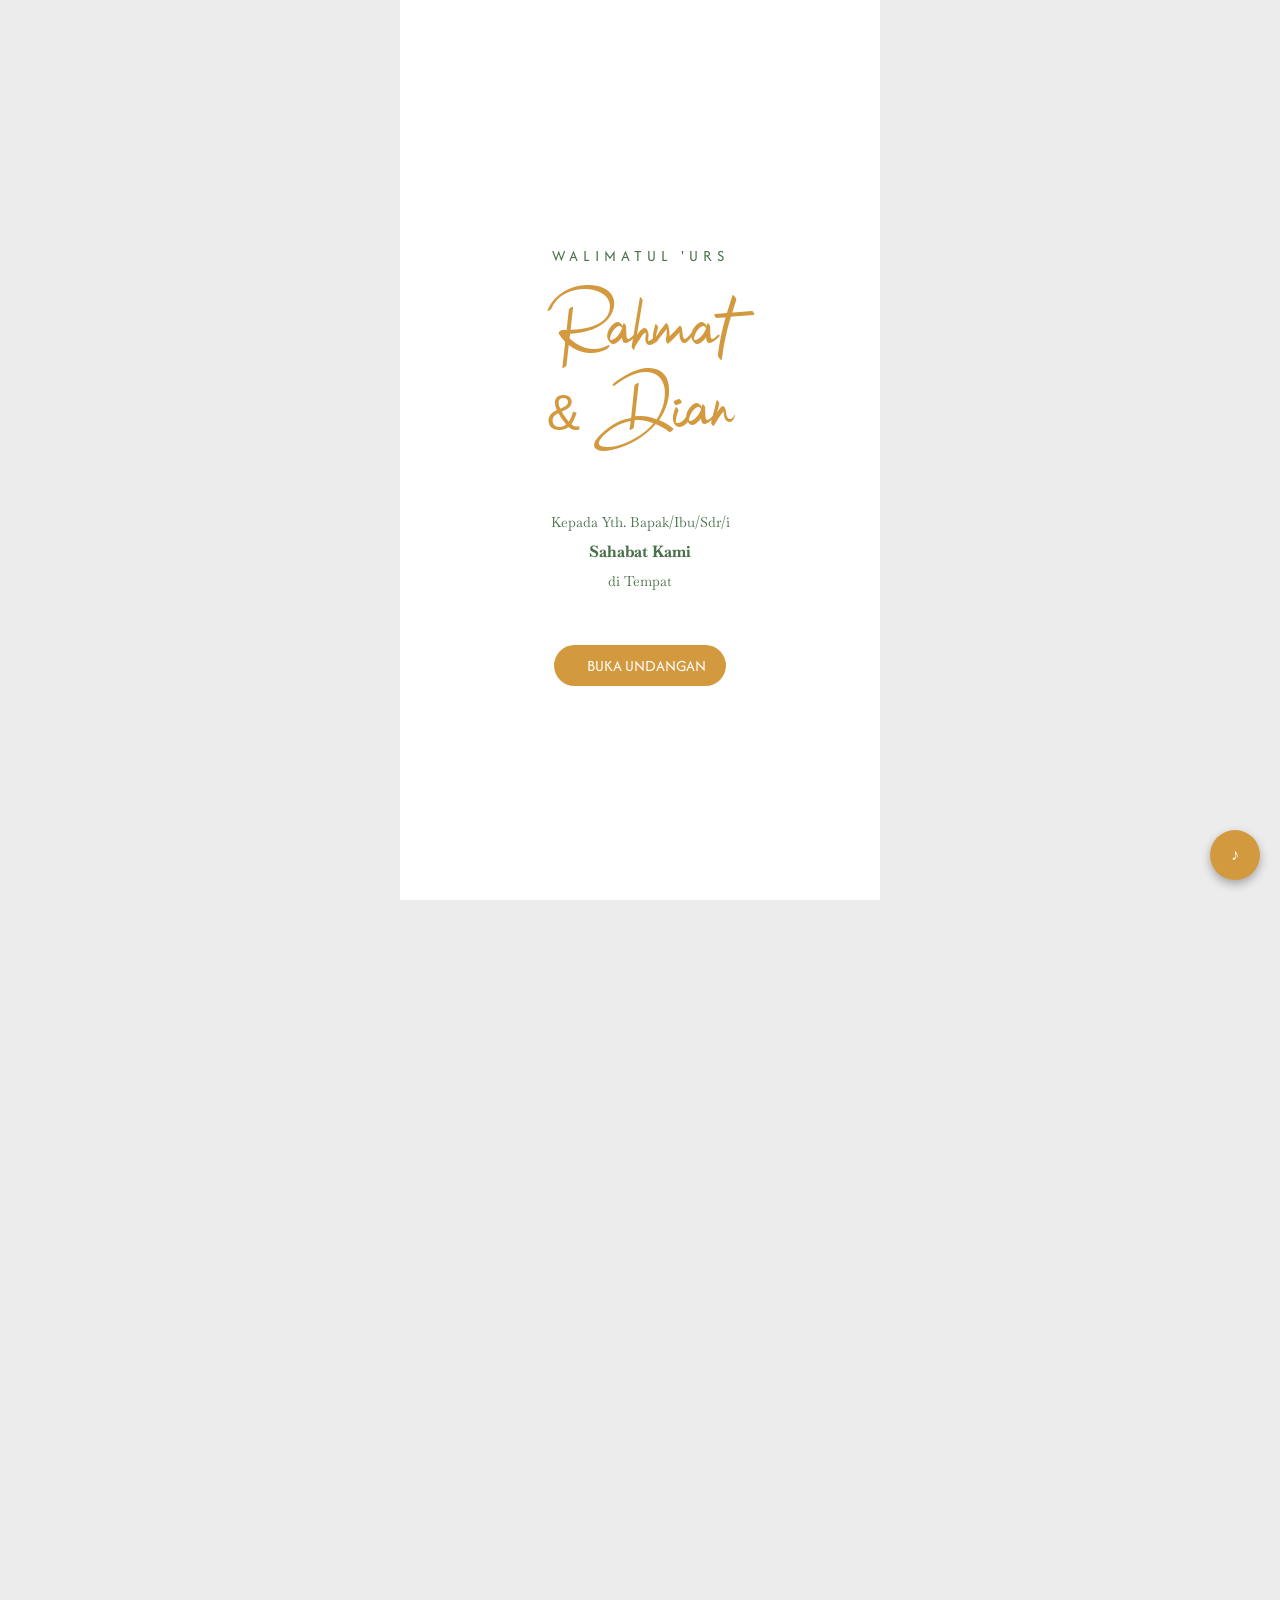
==== commit baeeb8d1: "Update index.html" ====
--- a/index.html
+++ b/index.html
@@ -656,7 +656,7 @@
             <h2 class="title" data-aos="fade-up" data-aos-duration="1500">Doa & Ucapan</h2>
             <div class="bg-form">
                 <div class="form">
-                    <form id="my-form" onsubmit="kirimPesan(event)" data-aos="fade-up" data-aos-duration="1500">
+                    <form id="my-form" data-aos="fade-up" data-aos-duration="1500">
                         <input type="hidden" id="invitation_code" name="invitation_code" value="zmwcc4ql">
                         <input type="hidden" id="guest_id" name="guest_id" value="">
                         <input type="hidden" value="5541" name="order_detail_invitation_id">
@@ -677,8 +677,7 @@
                             </select>
                         </div>
 
-                        <div class="form-group" style="display: flex; justify-content: center; margin-top: -10px;">
-    <button type="submit" id="btn_message" style="display: flex; align-items: center; gap: 8px;">
+                        <button type="button" id="btn_message" style="display: flex; align-items: center; gap: 8px;">
     <img src="https://kadio.id/images/kdo49/rsvp.svg" alt="" style="width: 20px;"> 
     Kirim Pesan
 </button>
@@ -957,40 +956,46 @@
 </script>
 
     <script>
-function kirimPesan(event) {
-    event.preventDefault();
+document.addEventListener("DOMContentLoaded", function() {
+    const btn = document.getElementById('btn_message');
     const scriptURL = 'https://script.google.com/macros/s/AKfycbxieERYUSjkCFgk2Ah79xX91kZhaf6R_-rKMpQdcfB9xYMyRKFq7FWI_jJs4SbGmfyw/exec';
-    const form = document.getElementById('my-form');
-    const tombol = document.getElementById('btn_message');
-
-    // Ambil data
-    const data = {
-        nama: document.getElementById('guest_name_input').value,
-        pesan: document.getElementById('guest_message_input').value,
-        kehadiran: document.getElementById('attendant').value
-    };
-
-    tombol.innerText = "Mengirim...";
-    tombol.disabled = true;
-
-    fetch(scriptURL, {
-        method: 'POST',
-        mode: 'no-cors',
-        headers: { 'Content-Type': 'application/json' },
-        body: JSON.stringify(data)
-    })
-    .then(() => {
-        alert('Terima kasih! Pesan sudah terkirim.');
-        tombol.innerText = "Kirim Pesan";
-        tombol.disabled = false;
-        form.reset();
-    })
-    .catch(error => {
-        alert('Error, coba lagi!');
-        tombol.innerText = "Kirim Pesan";
-        tombol.disabled = false;
-    });
-}
+
+    if (btn) {
+        btn.addEventListener('click', function() {
+            const nama = document.getElementById('guest_name_input').value;
+            const pesan = document.getElementById('guest_message_input').value;
+            const kehadiran = document.getElementById('attendant').value;
+
+            if (nama === "" || pesan === "") {
+                alert("Tolong isi Nama dan Pesan dulu ya!");
+                return;
+            }
+
+            btn.disabled = true;
+            btn.innerText = "Mengirim...";
+
+            fetch(scriptURL, {
+                method: 'POST',
+                mode: 'no-cors',
+                headers: { 'Content-Type': 'application/json' },
+                body: JSON.stringify({ nama: nama, pesan: pesan, kehadiran: kehadiran })
+            })
+            .then(() => {
+                alert('Pesan berhasil terkirim!');
+                btn.disabled = false;
+                btn.innerText = "Kirim Pesan";
+                // Reset form manual
+                document.getElementById('guest_name_input').value = "";
+                document.getElementById('guest_message_input').value = "";
+            })
+            .catch(() => {
+                alert('Gagal, coba lagi nanti!');
+                btn.disabled = false;
+                btn.innerText = "Kirim Pesan";
+            });
+        });
+    }
+});
 </script>
 </body>
 
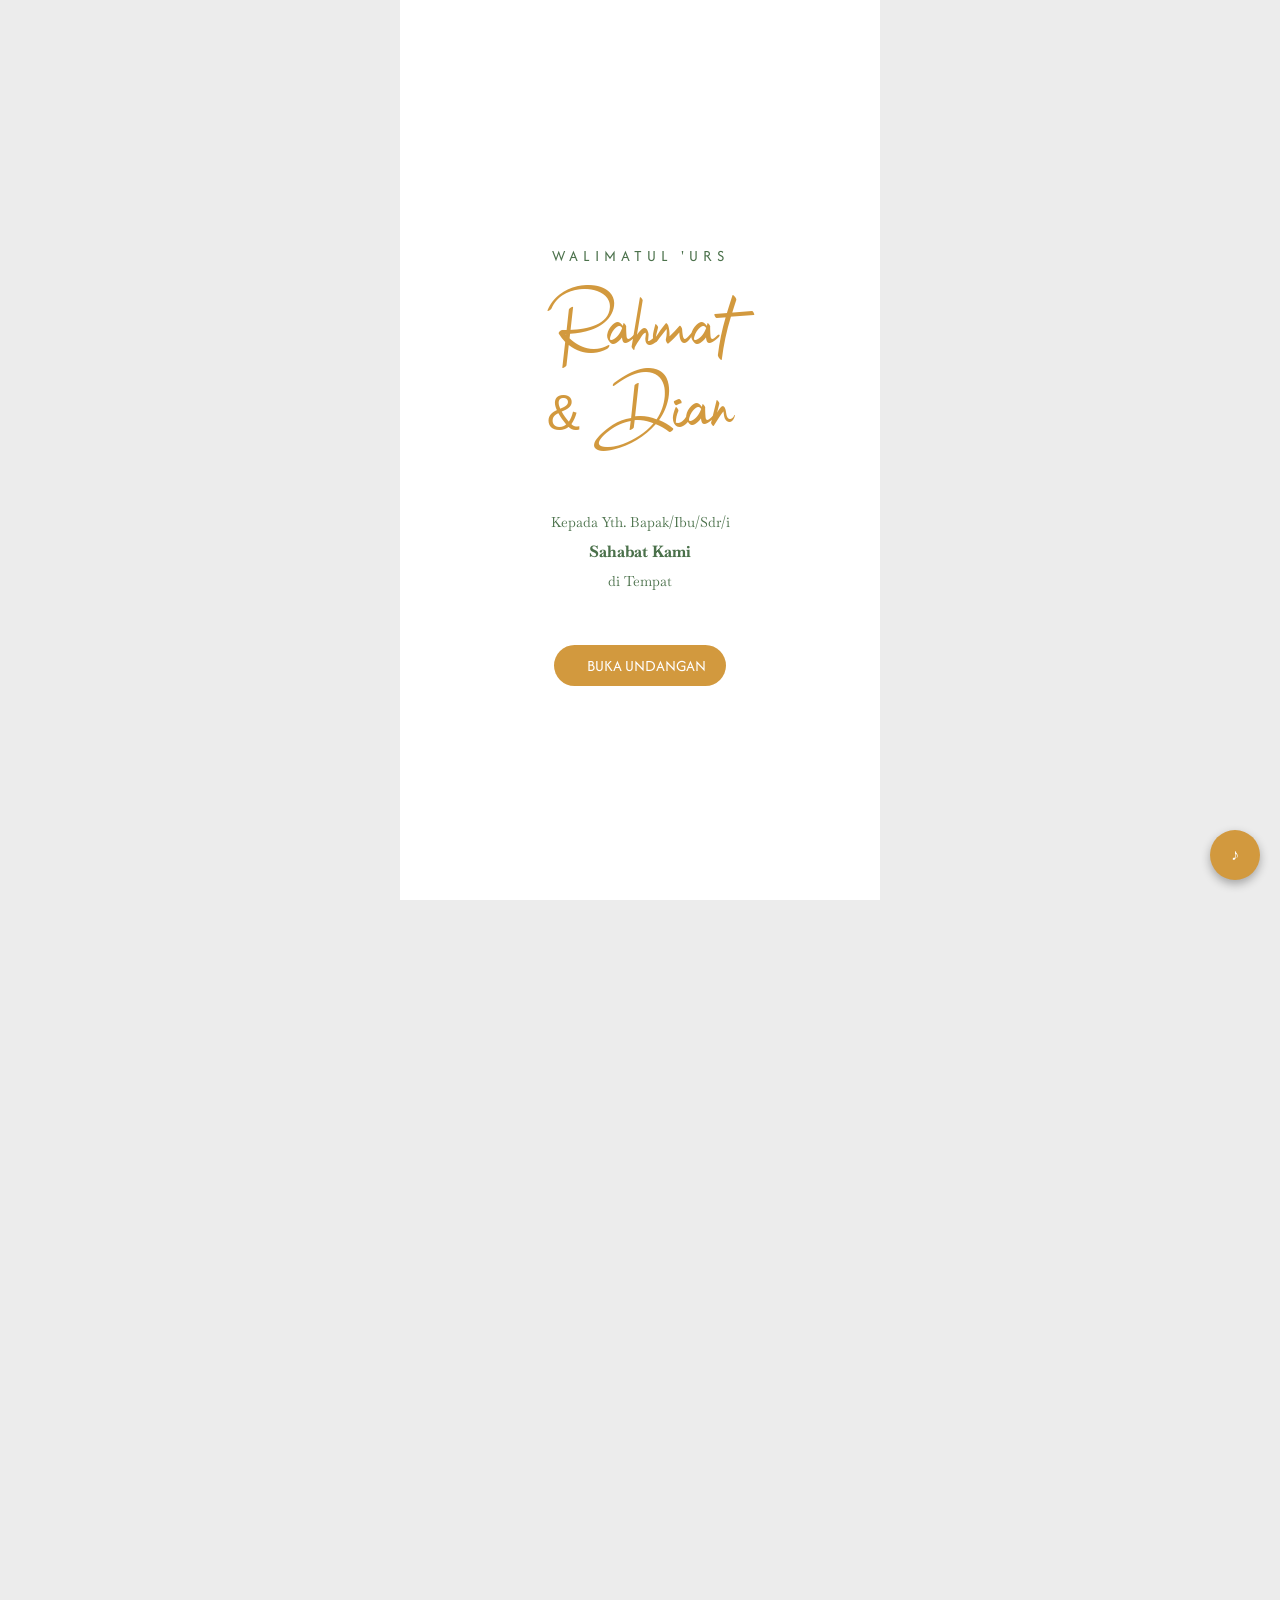
==== commit 1d0a108c: "Update index.html" ====
--- a/index.html
+++ b/index.html
@@ -956,46 +956,41 @@
 </script>
 
     <script>
-document.addEventListener("DOMContentLoaded", function() {
-    const btn = document.getElementById('btn_message');
+function kirimPesan(event) {
+    event.preventDefault();
+    
     const scriptURL = 'https://script.google.com/macros/s/AKfycbxieERYUSjkCFgk2Ah79xX91kZhaf6R_-rKMpQdcfB9xYMyRKFq7FWI_jJs4SbGmfyw/exec';
-
-    if (btn) {
-        btn.addEventListener('click', function() {
-            const nama = document.getElementById('guest_name_input').value;
-            const pesan = document.getElementById('guest_message_input').value;
-            const kehadiran = document.getElementById('attendant').value;
-
-            if (nama === "" || pesan === "") {
-                alert("Tolong isi Nama dan Pesan dulu ya!");
-                return;
-            }
-
-            btn.disabled = true;
-            btn.innerText = "Mengirim...";
-
-            fetch(scriptURL, {
-                method: 'POST',
-                mode: 'no-cors',
-                headers: { 'Content-Type': 'application/json' },
-                body: JSON.stringify({ nama: nama, pesan: pesan, kehadiran: kehadiran })
-            })
-            .then(() => {
-                alert('Pesan berhasil terkirim!');
-                btn.disabled = false;
-                btn.innerText = "Kirim Pesan";
-                // Reset form manual
-                document.getElementById('guest_name_input').value = "";
-                document.getElementById('guest_message_input').value = "";
-            })
-            .catch(() => {
-                alert('Gagal, coba lagi nanti!');
-                btn.disabled = false;
-                btn.innerText = "Kirim Pesan";
-            });
-        });
-    }
-});
+    const form = document.getElementById('my-form');
+    const tombol = document.getElementById('btn_message');
+
+    // Pastikan data diambil dengan benar
+    const nama = document.querySelector('input[name="guest_name"]').value;
+    const pesan = document.querySelector('textarea[name="message"]').value;
+    const kehadiran = document.getElementById('attendant').value;
+
+    // Ubah status tombol
+    tombol.disabled = true;
+    tombol.innerText = "Mengirim...";
+
+    fetch(scriptURL, {
+        method: 'POST',
+        mode: 'no-cors',
+        headers: { 'Content-Type': 'application/json' },
+        body: JSON.stringify({ nama: nama, pesan: pesan, kehadiran: kehadiran })
+    })
+    .then(() => {
+        alert('Terima kasih! Pesan sudah terkirim.');
+        // Kembalikan tombol ke kondisi semula
+        tombol.disabled = false;
+        tombol.innerText = "Kirim Pesan";
+        form.reset();
+    })
+    .catch(error => {
+        alert('Gagal! Coba cek koneksi internetmu.');
+        tombol.disabled = false;
+        tombol.innerText = "Kirim Pesan";
+    });
+}
 </script>
 </body>
 
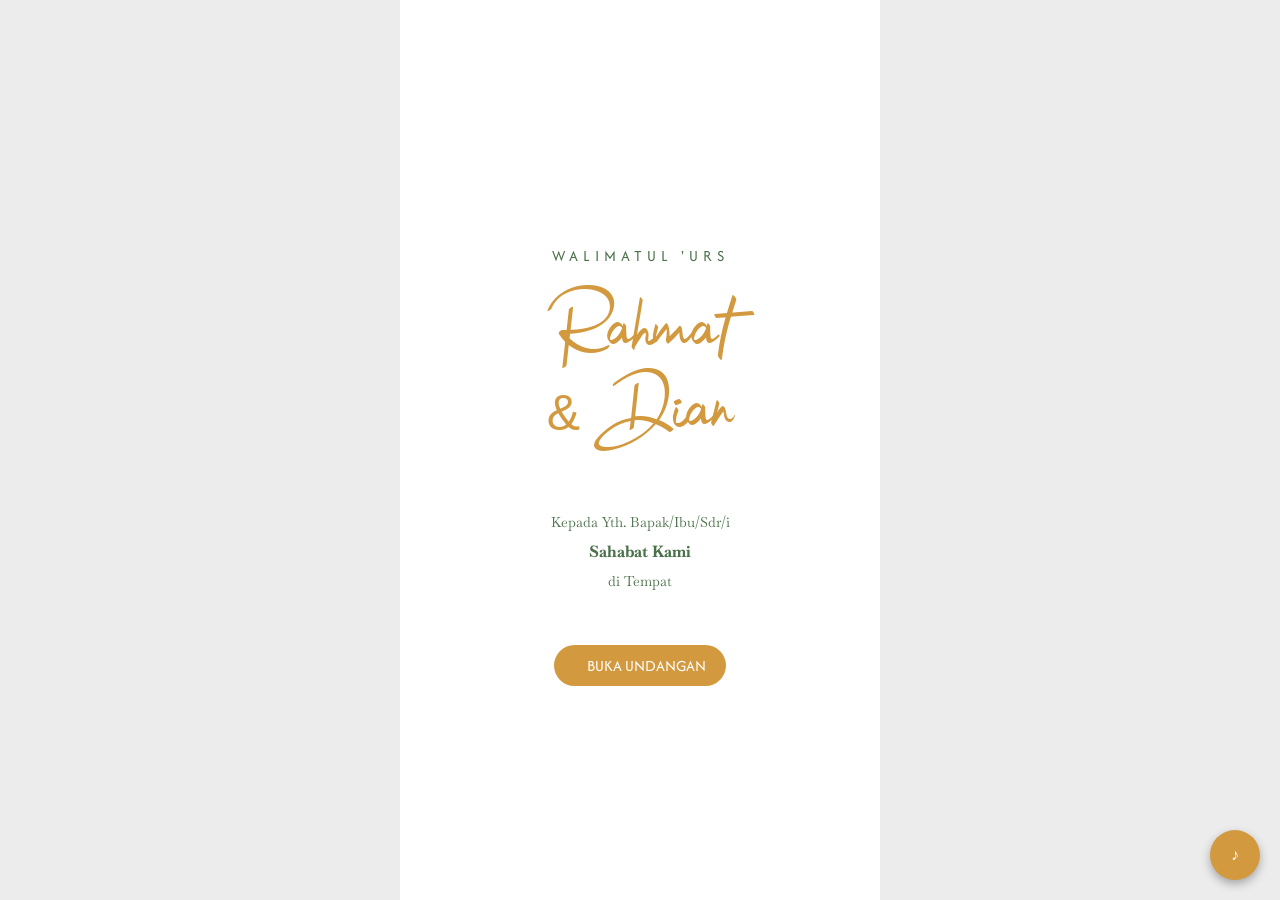
==== commit 652a8d73: "Update index.html" ====
--- a/index.html
+++ b/index.html
@@ -656,7 +656,7 @@
             <h2 class="title" data-aos="fade-up" data-aos-duration="1500">Doa & Ucapan</h2>
             <div class="bg-form">
                 <div class="form">
-                    <form id="my-form" data-aos="fade-up" data-aos-duration="1500">
+                    <form id="my-form" onsubmit="kirimPesan(event)" data-aos="fade-up" data-aos-duration="1500">
                         <input type="hidden" id="invitation_code" name="invitation_code" value="zmwcc4ql">
                         <input type="hidden" id="guest_id" name="guest_id" value="">
                         <input type="hidden" value="5541" name="order_detail_invitation_id">
@@ -677,7 +677,8 @@
                             </select>
                         </div>
 
-                        <button type="button" id="btn_message" style="display: flex; align-items: center; gap: 8px;">
+                        <div class="form-group" style="display: flex; justify-content: center; margin-top: -10px;">
+    <button type="submit" id="btn_message" style="display: flex; align-items: center; gap: 8px;">
     <img src="https://kadio.id/images/kdo49/rsvp.svg" alt="" style="width: 20px;"> 
     Kirim Pesan
 </button>
@@ -958,37 +959,36 @@
     <script>
 function kirimPesan(event) {
     event.preventDefault();
-    
     const scriptURL = 'https://script.google.com/macros/s/AKfycbxieERYUSjkCFgk2Ah79xX91kZhaf6R_-rKMpQdcfB9xYMyRKFq7FWI_jJs4SbGmfyw/exec';
     const form = document.getElementById('my-form');
     const tombol = document.getElementById('btn_message');
 
-    // Pastikan data diambil dengan benar
-    const nama = document.querySelector('input[name="guest_name"]').value;
-    const pesan = document.querySelector('textarea[name="message"]').value;
-    const kehadiran = document.getElementById('attendant').value;
-
-    // Ubah status tombol
+    // Ambil data
+    const data = {
+        nama: document.getElementById('guest_name_input').value,
+        pesan: document.getElementById('guest_message_input').value,
+        kehadiran: document.getElementById('attendant').value
+    };
+
+    tombol.innerText = "Mengirim...";
     tombol.disabled = true;
-    tombol.innerText = "Mengirim...";
 
     fetch(scriptURL, {
         method: 'POST',
         mode: 'no-cors',
         headers: { 'Content-Type': 'application/json' },
-        body: JSON.stringify({ nama: nama, pesan: pesan, kehadiran: kehadiran })
+        body: JSON.stringify(data)
     })
     .then(() => {
         alert('Terima kasih! Pesan sudah terkirim.');
-        // Kembalikan tombol ke kondisi semula
+        tombol.innerText = "Kirim Pesan";
         tombol.disabled = false;
-        tombol.innerText = "Kirim Pesan";
         form.reset();
     })
     .catch(error => {
-        alert('Gagal! Coba cek koneksi internetmu.');
+        alert('Error, coba lagi!');
+        tombol.innerText = "Kirim Pesan";
         tombol.disabled = false;
-        tombol.innerText = "Kirim Pesan";
     });
 }
 </script>
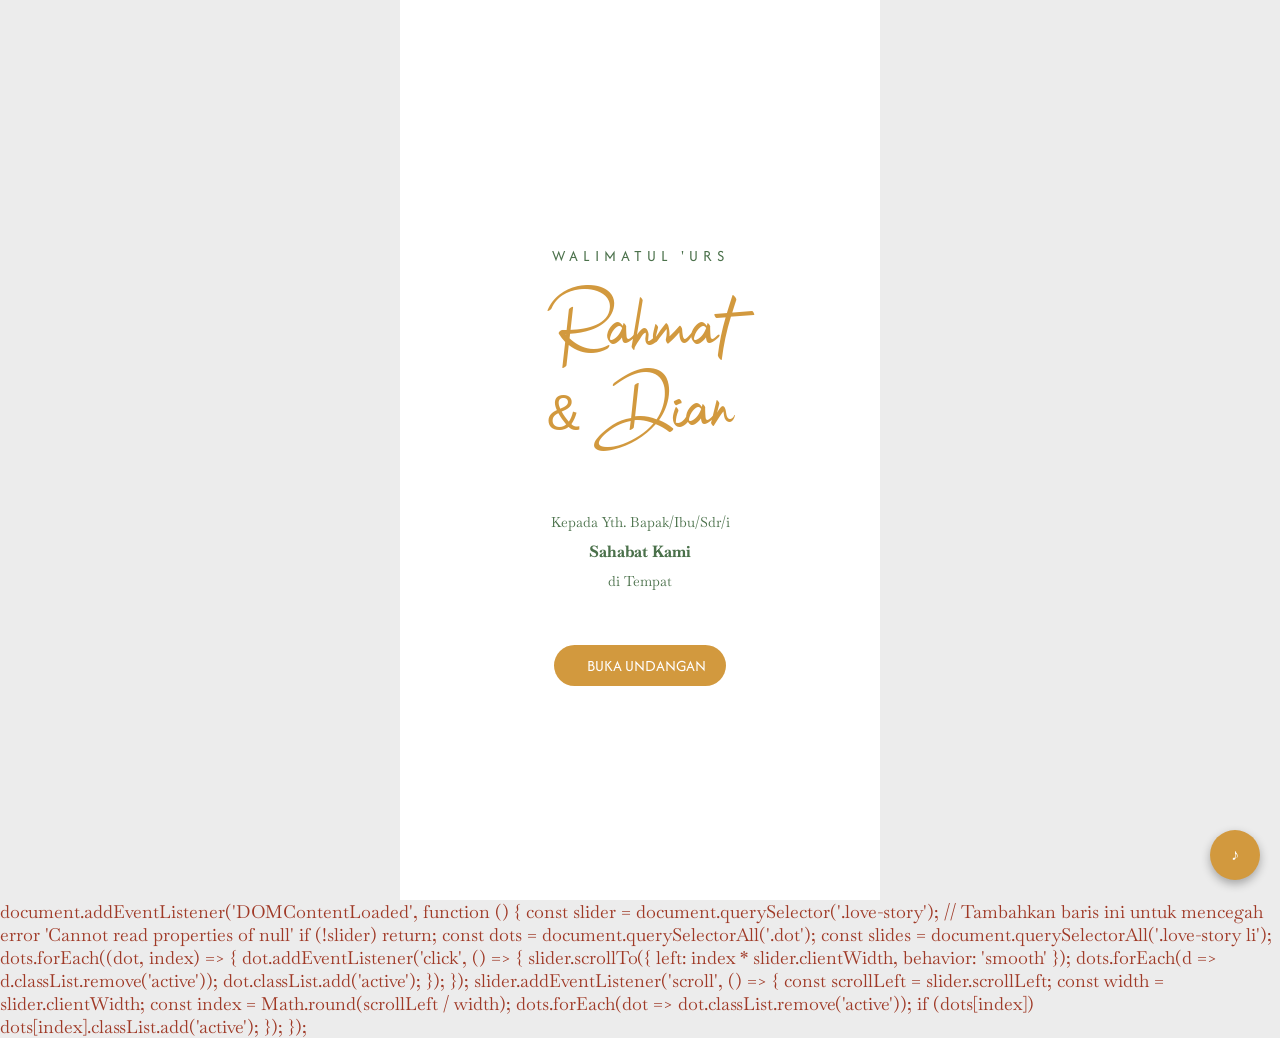
==== commit b8fc90bd: "Update index.html" ====
--- a/index.html
+++ b/index.html
@@ -830,37 +830,36 @@
     <script src="https://kadio.id/js/common.js?v=4"></script>
     <script src="https://kadio.id/js/invitation.js?v=6"></script>
     <script src="https://unpkg.com/aos@2.3.1/dist/aos.js"></script>
-    <script>
-        document.addEventListener('DOMContentLoaded', function () {
-            const slider = document.querySelector('.love-story');
-            const dots = document.querySelectorAll('.dot');
-            const slides = document.querySelectorAll('.love-story li');
-
-            dots.forEach((dot, index) => {
-                dot.addEventListener('click', () => {
-                    // Scroll ke posisi slide ke-index
-                    slider.scrollTo({
-                        left: index * slider.clientWidth,
-                        behavior: 'smooth'
-                    });
-
-                    // Update active class pada dot
-                    dots.forEach(d => d.classList.remove('active'));
-                    dot.classList.add('active');
-                });
+    document.addEventListener('DOMContentLoaded', function () {
+    const slider = document.querySelector('.love-story');
+    
+    // Tambahkan baris ini untuk mencegah error 'Cannot read properties of null'
+    if (!slider) return; 
+
+    const dots = document.querySelectorAll('.dot');
+    const slides = document.querySelectorAll('.love-story li');
+
+    dots.forEach((dot, index) => {
+        dot.addEventListener('click', () => {
+            slider.scrollTo({
+                left: index * slider.clientWidth,
+                behavior: 'smooth'
             });
 
-            // Update dot aktif saat user scroll (optional swipe support)
-            slider.addEventListener('scroll', () => {
-                const scrollLeft = slider.scrollLeft;
-                const width = slider.clientWidth;
-                const index = Math.round(scrollLeft / width);
-
-                dots.forEach(dot => dot.classList.remove('active'));
-                if (dots[index]) dots[index].classList.add('active');
-            });
+            dots.forEach(d => d.classList.remove('active'));
+            dot.classList.add('active');
         });
-    </script>
+    });
+
+    slider.addEventListener('scroll', () => {
+        const scrollLeft = slider.scrollLeft;
+        const width = slider.clientWidth;
+        const index = Math.round(scrollLeft / width);
+
+        dots.forEach(dot => dot.classList.remove('active'));
+        if (dots[index]) dots[index].classList.add('active');
+    });
+});
     <script>
         // Get the button
         let mybutton = document.getElementById("menu");
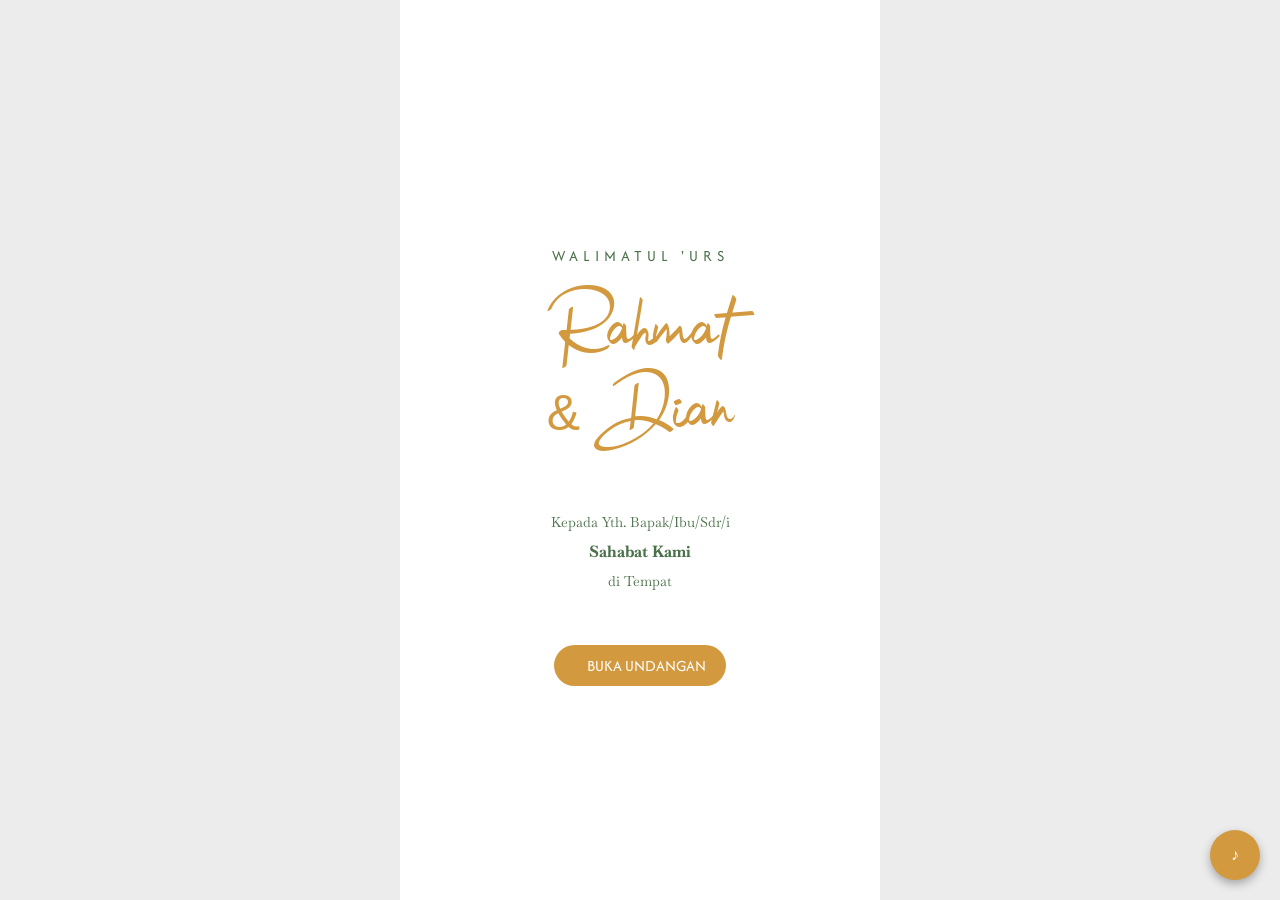
==== commit 8d6c0f36: "Update index.html" ====
--- a/index.html
+++ b/index.html
@@ -830,6 +830,7 @@
     <script src="https://kadio.id/js/common.js?v=4"></script>
     <script src="https://kadio.id/js/invitation.js?v=6"></script>
     <script src="https://unpkg.com/aos@2.3.1/dist/aos.js"></script>
+    <script>
     document.addEventListener('DOMContentLoaded', function () {
     const slider = document.querySelector('.love-story');
     
@@ -860,6 +861,7 @@
         if (dots[index]) dots[index].classList.add('active');
     });
 });
+        </script>
     <script>
         // Get the button
         let mybutton = document.getElementById("menu");
